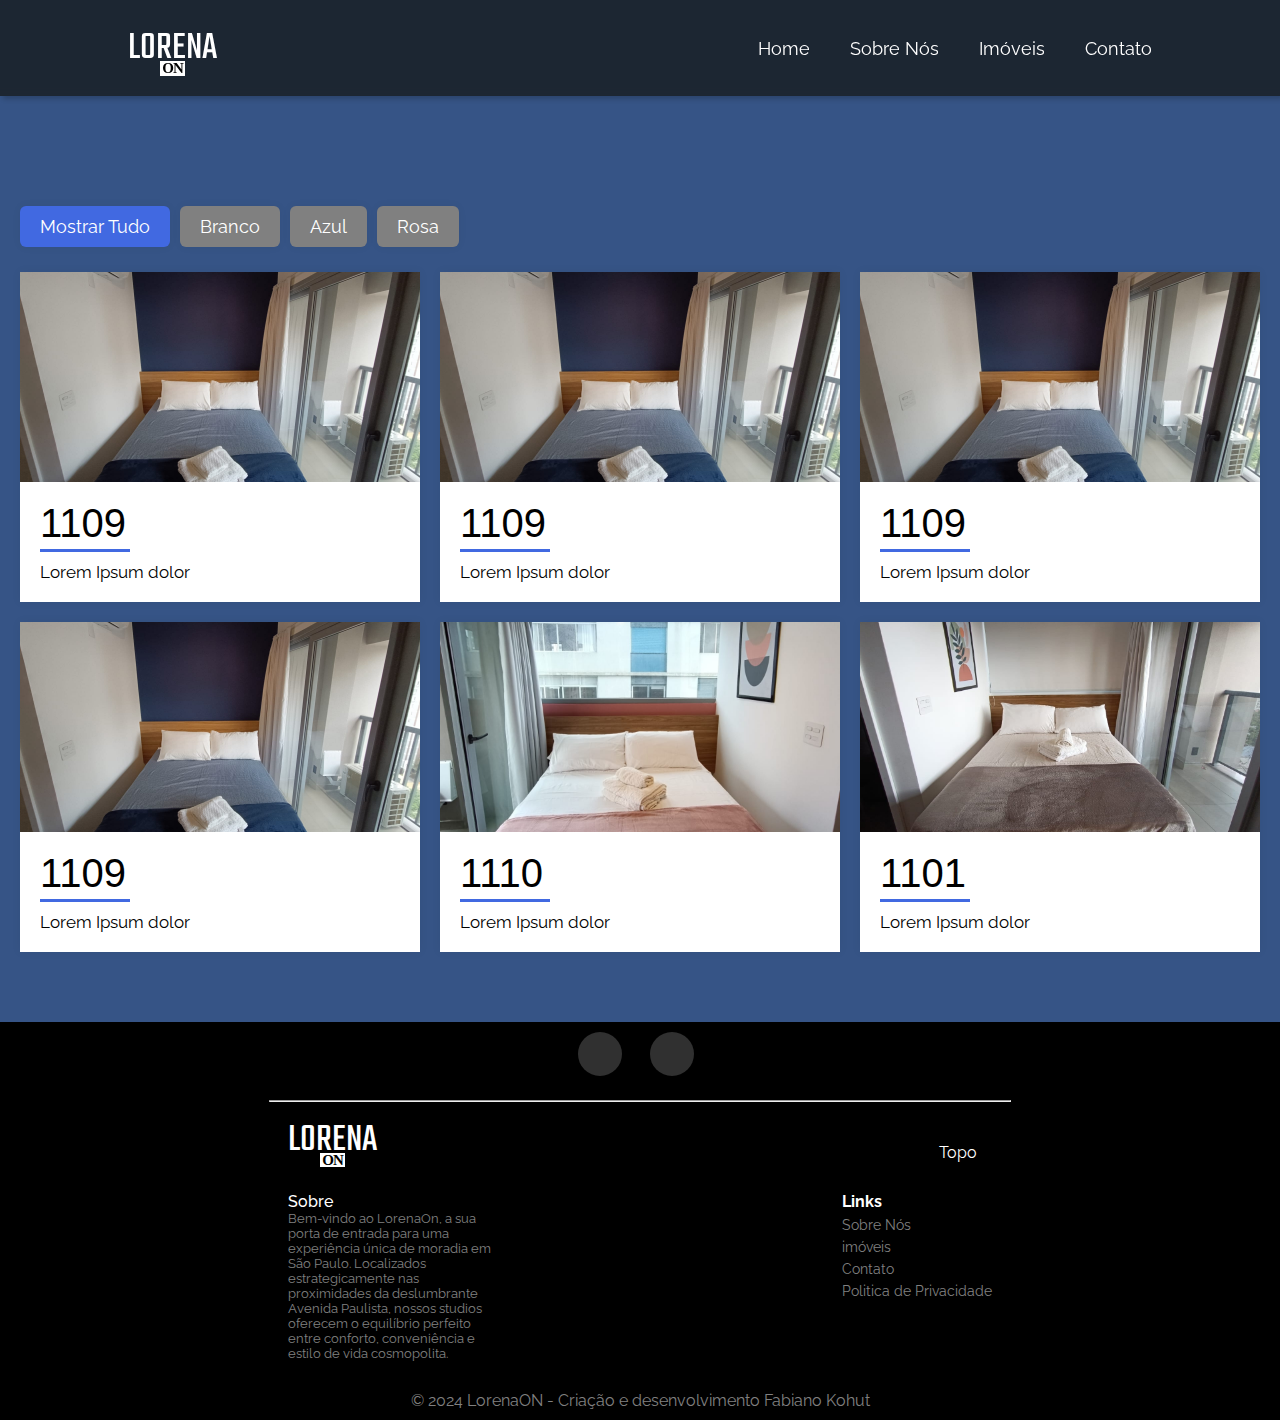
==== imoveis.html @ 681adc3d "Added realstate page and contact,made new changes." ====
<!DOCTYPE html>
<html lang="en">

<head>
  <!--Meta and other important imports!-->
  <meta charset="UTF-8">
  <meta name="viewport" content="width=device-width, initial-scale=1.0">
  <title>Lorena ON</title>
  <link rel="stylesheet" href="https://cdnjs.cloudflare.com/ajax/libs/font-awesome/6.5.1/css/all.min.css"
    integrity="sha512-DTOQO9RWCH3ppGqcWaEA1BIZOC6xxalwEsw9c2QQeAIftl+Vegovlnee1c9QX4TctnWMn13TZye+giMm8e2LwA=="
    crossorigin="anonymous" referrerpolicy="no-referrer" />
  <link rel="stylesheet" href="style.css">
  <link rel="preconnect" href="https://fonts.googleapis.com">
  <link rel="preconnect" href="https://fonts.gstatic.com" crossorigin>
  <link href="https://fonts.googleapis.com/css2?family=Raleway:wght@500&display=swap" rel="stylesheet">
  <link rel="preconnect" href="https://fonts.googleapis.com">
  <link rel="preconnect" href="https://fonts.gstatic.com" crossorigin>
  <link href="https://fonts.googleapis.com/css2?family=Raleway&display=swap" rel="stylesheet">
  <link href="https://fonts.googleapis.com/css2?family=Teko:wght@300&display=swap" rel="stylesheet">
  <script src="https://s3-us-west-2.amazonaws.com/s.cdpn.io/16327/gsap-latest-beta.min.js?r=5426"></script>
  <script src="https://s3-us-west-2.amazonaws.com/s.cdpn.io/16327/ScrollTrigger.min.js"></script>
  <script src=index.js></script>
</head>

<body class="imoveis-body">
  
  
  <!--Main content of the page-->
  <header class="header" id="header">
    
    <!--Logo of webpage-->
    <div class="logo-container">
      <a class="logo" href="./index.html">
        <div class="logo">
          <div class="letter">LORENA</div>
          <div class="box">
            <div class="on">ON</div>
          </div>

        </div>
      </a>
    </div>

    <!--Open threebar button-->
    <a class="threebar-icon" onclick=showSidebar() href="#"><i class="fa-solid fa-bars"></i></a>
    <nav class="navbar">
      <!--Unordered list with items of the navbar, such as: home, realstate, about us, contact and svgs-->
      <ul class="navbar-menu-items">
        <li><a href="./index.html">Home</a></li>
        <li><a href="">Sobre Nós</a></li>
        <li><a href="./imoveis.html">Imóveis</a></li>
        <li><a href="./contato.html">Contato</a></li>
      </ul>
    </nav>
    <!--Responsive sidebar-->
    <div class="sidebar">
      <!--Close button-->
      <a class="closebtn" onclick=closeSidebar()><i class="fa-solid fa-x"></i></a>
      <ul>
        <li><a href="./index.html">Home</a></li>
        <li><a href="#">Sobre Nós</a></li>
        <li><a href="./imoveis.html">Imóveis</a></li>
        <li><a href="./contato.html">Contato</a></li>
      </ul>
    </div>
    
  </header>


  

  <div class="container-grid">
    <!-- Images Filter Buttons Section -->
    <div class="filter_buttons">
      <a class="filter-btn active" data-filter="all">Mostrar Tudo</a>
      <a class="filter-btn" data-filter="white">Branco</a>
      <a class="filter-btn" data-filter="blue">Azul</a>
      <a class="filter-btn" data-filter="pink">Rosa</a>
    </div>
    <!-- Filterable Images / Cards Section -->
    <div class="filterable_cards">
      <div class="card-item blue">
        <img class="card-img" onclick="fullscreenslider('./assets/images/blueroom.jpg')" src="./assets/images/blueroom.jpg">
        <div class="card_body">
          <h6 class="card_title">1109</h6>
          <p class="card_text">Lorem Ipsum dolor</p>
        </div>
      </div>
      <div class="card-item blue">
        <img class="card-img" onclick="fullscreenslider('./assets/images/blueroom.jpg')" src="./assets/images/blueroom.jpg">
        <div class="card_body">
          <h6 class="card_title">1109</h6>
          <p class="card_text">Lorem Ipsum dolor</p>
        </div>
      </div>
      <div class="card-item blue">
        <img class="card-img" onclick="fullscreenslider('./assets/images/blueroom.jpg')" src="./assets/images/blueroom.jpg">
        <div class="card_body">
          <h6 class="card_title">1109</h6>
          <p class="card_text">Lorem Ipsum dolor</p>
        </div>
      </div>
      <div class="card-item blue">
        <img class="card-img" onclick="fullscreenslider('./assets/images/blueroom.jpg')" src="./assets/images/blueroom.jpg">
        <div class="card_body">
          <h6 class="card_title">1109</h6>
          <p class="card_text">Lorem Ipsum dolor</p>
        </div>
      </div>
      <div class="card-item pink">
        <img class="card-img" onclick="fullscreenslider('./assets/images/pinkroom.jpg')" src="./assets/images/pinkroom.jpg">
        <div class="card_body">
          <h6 class="card_title">1110</h6>
          <p class="card_text">Lorem Ipsum dolor</p>
        </div>
      </div>
      <div class="card-item white">
        <img class="card-img" onclick="fullscreenslider('./assets/images/white.jpg')" src="./assets/images/white.jpg">
        <div class="card_body">
          <h6 class="card_title">1101</h6>
          <p class="card_text">Lorem Ipsum dolor
          </p>
        </div>
      </div>



    </div>
  </div>
<div id="fsc" class="fullscreen-slider-container">
  <div id="fis" class="fullscreen-img-slider">
    <div class="slider--content">
      <button class="slider__btn-left">
        <i class="fas fa-angle-left"></i>
      </button>
      <div class="slider--feature">
        <a id="closeslider" onclick=closeslider()><i class="fa-solid fa-x"></i></a>
      </div>
      <button class="slider__btn-right">
        <i class="fas fa-angle-right"></i>
      </button>
    </div>
  </div>
</div>





<footer class="main-footer">
  <ul class="social-icons">
      <li><a class="whatsapp" href="#"><i class="fa fa-whatsapp"></i></a></li>
      <li><a class="email" href="#"><i class="fa fa-envelope"></i></a></li>
  </ul>
  <hr>

  <div class="footer-buttons">
      <div class="logo-container">
          <div class="footer-content-buttons">
              <a class="logo" href="./index.html">
                  <div class="logo">
                      <div class="letter">LORENA</div>
                      <div class="box">
                          <div class="on">ON</div>
                      </div>
                  </div>
                  <div class="topbtn">
                      <a onclick="scrolltop('header')">
                          <i class="fa-solid fa-circle-up"></i>
                      </a>
                      <p>Topo</p>
                  </div>
              </a>
          </div>
          <div class="footer-content">
              <div class="text">
                  <h6>Sobre</h6>
                  <p>
                      Bem-vindo ao LorenaOn, a sua porta de entrada para uma experiência única de moradia em São
                      Paulo.
                      Localizados estrategicamente nas proximidades da deslumbrante Avenida Paulista, nossos
                      studios
                      oferecem
                      o equilíbrio perfeito entre conforto, conveniência e estilo de vida cosmopolita.
                  </p>
              </div>
              <div class="link-content">
                  <h6>Links</h6>
                  <a href="#">Sobre Nós</a>
                  <a href="./imoveis.html">imóveis</a>
                  <a href="./contato.html">Contato</a>
                  <a>Politica de Privacidade</a>
              </div>
          </div>
      </div>
  </div>
  <div class="copyright">
      <p>© 2024 LorenaON - Criação e desenvolvimento Fabiano Kohut</p>

  </div>
</footer>
</body>


</html>
---- style.css ----
/* Global Styles!*/
*,
:after,
:before {
    margin: 0;
    padding: 0;
    box-sizing: border-box;
    -webkit-box-sizing: border-box;
    -moz-box-sizing: border-box;


}

li,
a,
h1,
h6,
p {
    font-family: 'Raleway', sans-serif;
    color: #ffffff;
    font-size: 16px;
    text-decoration: none;
    list-style: none;

}

body {
    overflow-x: hidden
}

hr {
    z-index: 995;
    position: sticky;
    width: 35px;

}

/*Background image*/
.main-content {
    background-color: #00000037;
    min-height: 100vh;
    background-image: url(./assets/images/LorenaOn.webp);
    background-repeat: no-repeat;
    background-size: cover;
    background-position: center;
    background-blend-mode: darken;
}

/*Header styles*/
.header {
    position: relative;
    top: 0;
    left: 0;
    width: 100%;
    height: 6rem;
    z-index: 100;
    padding: 1.3rem 10%;
    background: rgba(22, 26, 29, 0.8);
    box-shadow: 3px 3px 5px rgba(0, 0, 0, 0.2);
    display: flex;
    justify-content: space-between;
    align-items: center;
    backdrop-filter: blur(3px);

}

/*Navigation bar styles*/
.navbar a {
    font-size: 1.15rem;
    margin-left: 2.5rem;
}

.navbar ul {
    display: flex;
    align-items: center;
}

.navbar ul li a {
    transition: all 0.3s ease 0s;
}

.navbar ul li a:hover {
    transition: all 0.3s ease 0s;
    color: #7FC7D9;
}

/*Sidebar styles*/
.sidebar {
    position: fixed;
    top: 0;
    right: 0;
    left: -250px;
    height: 100vh;
    width: 250px;
    z-index: 999;
    backdrop-filter: blur(10px);
    background: rgba(22, 26, 29, 0.8);
    display: flex;
    flex-direction: column;
    align-items: flex-start;
    justify-content: flex-start;
    overflow: hidden;
    transition: all 0.7s ease;
}

.sidebar ul {
    margin: 1em 0 0 1em;
    width: 50%;
    align-items: center;
    justify-content: center;
}

.sidebar li {
    width: 100%;
    margin-bottom: 3rem;
}

.sidebar a {
    width: 100%;
    display: block;
    font-size: 1.5rem;
}

.sidebar .closebtn i {
    font-size: 1.7rem;
    float: right;
    margin-right: 1em;
    cursor: pointer;
    transition: all 0.3s ease;
}

.sidebar .closebtn i:hover {
    color: red;
}

.sidebar a {
    margin-top: 1em;
}

.sidebar ul li a:hover {
    transition: all 0.3s ease 0s;
    color: #7FC7D9;
}

/*Three bar icon that shows sidebar*/
.threebar-icon {
    display: none;
    right: 5%;
    font-size: 1.7rem;
}

.threebar-icon:hover {
    color: #7FC7D9;
}

/*Logo styles*/
.logo {
    display: flex;
    align-items: center;
    transition: all 0.3s ease 0s;
    color: white;
    font-size: 40px;
    flex-direction: column;
    font-family: 'Teko', sans-serif;

}

.on {
    font-size: 15px;
    color: black;
    font-family: 'Trebuchet MS';
    font-weight: bold;
}

.box {
    background-color: white;
    display: flex;
    justify-content: center;
    align-items: center;
    width: 1.6rem;
    height: 0.9rem;
    letter-spacing: -1px;
    margin-top: -16px;
}

/*Introduction Text in front of background image*/
.introduction-text h1 {
    font-size: 40px;
    color: white;
    text-align: center;
    align-items: center;
    justify-content: center;

}

.introduction-text {
    display: block;
    align-items: center;
    margin: 0;
    top: 50%;
    left: 50%;
    position: absolute;
    -ms-transform: translate(-50%, -50%);
    transform: translate(-50%, -50%);

}

.introduction-text h1 {
    text-shadow: 1px 1px 3px rgba(0, 0, 0, 1);
}

#slogan {
    font-family: 'Raleway', sans-serif;
    color: white;
    font-weight: 400;
    text-align: center;
    text-shadow: 1px 1px 3px rgba(0, 0, 0, 1);
    border-radius: 30px;

}

/*Meet button that scrolls into element*/
.meet-btn a {
    position: relative;
    color: #f4efeb;
    display: flex;
    align-items: center;
    justify-content: center;
    margin: 0 auto;
    margin-top: 40px;
    border-radius: 32px;
    padding: 15px 30px;
    background: rgba(155, 155, 155, .49);
    width: fit-content;
    font-weight: 550;
    transition: all 0.3s ease 0s;
}

.meet-btn a:hover {
    background-color: rgba(54, 84, 134, 0.951);
    color: white;

}

/*Whatsapp Button */
.float {
    position: fixed;
    width: 60px;
    height: 60px;
    bottom: 40px;
    right: 60px;
    background-color: #25d366;
    color: #FFF;
    border-radius: 50px;
    text-align: center;
    font-size: 30px;
    box-shadow: 2px 2px 3px #999;
    z-index: 100;
    transition: 0.5s ease;
}

.float:hover {
    background-color: #128C7E;
}

.my-float {
    margin-top: 16px;
}

.meet-us-container {
    display: flex;
    align-items: center;
    justify-content: center;
    margin-bottom: 150px;
}

.meet-us-container .meet-us-content {
    display: flex;
    max-width: 100%;
    width: 100%;
    margin: 40px 70px;

}

.meet-us-container .meet-us-content img {
    width: 40%;
    flex: 0 0 50%;
    padding-right: 50px;
    height: auto;
}

.meet-us-container .meet-us-content a {
    position: absolute;
    color: white;
    font-size: 32px;
    margin: 10px 10px 10px;
    float: left;
    cursor: pointer;
}

.meet-us-container .meet-us-content .meet-us-text {
    flex: 0 0 50%;
    width: 20%;
    padding: 20px;
    box-shadow: 0 0 5px 2px rgba(0, 0, 0, 0.25);
}

.meet-us-container .meet-us-content .meet-us-text h1 {
    margin-bottom: 2px;
    font-size: 32px;
    letter-spacing: 4px;
    color: royalblue;
}

.meet-us-container .meet-us-content .meet-us-text {
    color: black;

}

.meet-us-container .meet-us-content .meet-us-text li {
    margin: 13px 0;
}

.meet-us-container .meet-us-content .meet-us-text ul {
    margin-top: 20px;
    display: row;
    flex-wrap: wrap;
    justify-content: space-between;

}

.meet-us-container .meet-us-content .meet-us-text ul .title {
    color: royalblue;
    font-size: 26px;
    font-weight: bold;
}

.meet-us-container .meet-us-content .meet-us-text p {
    color: black;
    font-family: 'Source Sans 3', sans-serif;
    font-size: 19px;
    font-weight: 600;
}

.slider-title {
    color: royalblue;
    text-align: center;
    font-size: 45px;
    font-family: 'teko', sans-serif;
}

/*Images slider*/
.img-slider {
    width: 100%;
    height: auto;
    position: relative;
    margin: 10px 0px 100px;
}

.slide-container {
    padding: 1em 0;
    width: 50%;
}

.slide {
    flex-direction: row;
    display: none;
    position: relative;
    width: 90%;
    max-width: 850px;
    margin: auto;
    overflow: hidden;
}

.slide .content-overlay {
    background: rgba(0, 0, 0, 0.7);
    position: absolute;
    height: 100%;
    width: 100%;
    left: 0;
    top: 0;
    bottom: 0;
    right: 0;
    opacity: 0;
    -webkit-transition: all 0.4s ease-in-out 0s;
    -moz-transition: all 0.4s ease-in-out 0s;
    transition: all 0.4s ease-in-out 0s;
}

.slide:hover .content-overlay {
    opacity: 1;
}


.info-text {
    position: absolute;
    text-align: center;
    padding-left: 1em;
    padding-right: 1em;
    width: 100%;
    top: 100%;
    left: 50%;
    opacity: 0;
    -webkit-transform: translate(-50%, -50%);
    -moz-transform: translate(-50%, -50%);
    transform: translate(-50%, -50%);
    -webkit-transition: all 0.3s ease-in-out 0s;
    -moz-transition: all 0.3s ease-in-out 0s;
    transition: all 0.3s ease-in-out 0s;
}

.slide:hover .info-text {
    top: 50%;
    left: 50%;
    opacity: 1;
}

.info-text h2 {
    color: #fff;
    font-weight: 500;
    letter-spacing: 0.15em;
    margin-bottom: 0.5em;
    text-transform: uppercase;
    font-family: 'Raleway', sans-serif;
}


.info-text p {
    color: #fff;
    font-size: 0.8em;
}

.fadeIn-bottom {
    top: 80%;
}

.content-image {
    width: 100%;
}

@media screen and (max-width: 640px) {
    .slide-container {
        display: block;
        width: 100%;
    }
}

@media screen and (min-width: 900px) {
    .slide-container {
        width: 33.33333%;
    }
}


/* Next & previous buttons */
.prev,
.next {
    cursor: pointer;
    position: absolute;
    top: 50%;
    width: auto;
    margin-top: -22px;
    padding: 12px;
    color: white;
    font-weight: bold;
    font-size: 18px;
    transition: 0.6s ease;
    border-radius: 0 3px 3px 0;
    user-select: none;
}

/* Position the "next button" to the right */
.next {
    right: 0%;
}

.prev {
    left: 0;
}

/* On hover black background color*/
.prev:hover,
.next:hover {
    background-color: rgba(255, 255, 255, 0.8);
    color: royalblue;
}


/* Fading animation */
.fade {
    animation-name: fade;
    animation-duration: 1.5s;

}

.slide.fade:first-child {
    display: flex;
    opacity: 1;
}

.slide.fade.active-slide {
    opacity: 1;
    width: 100%;
}

.numbertext {
    color: #f2f2f2;
    font-size: 12px;
    padding: 8px 12px;
    position: absolute;
    top: 0;
}

@keyframes fade {
    from {
        opacity: .4
    }

    to {
        opacity: 1
    }
}

@media (max-width: 992px) {
    .header {
        padding: 1.3rem 5%;
    }

    .navbar a {
        margin-left: 1.5rem;
    }

    .contact-section {
        padding: 50px;
    }

    .container-contact {
        flex-direction: column;
    }

    .contact-section .contact-info {
        margin-bottom: 40px;
    }

    .contact-section .contact-info+.contact-form {
        width: 100%;
    }



}


@media (max-width: 768px) {
    .threebar-icon {
        display: inline-flex;
    }

    .navbar {
        position: absolute;
        top: 100%;
        left: 0;
        width: 100%;

    }

    .header {
        position: fixed;
    }

    .meet-us-container .meet-us-content .meet-us-text {
        width: 100%;
    }

    .next {
        right: 0%;
    }

    .next,
    .prev {
        top: 30%;
    }

    .meet-us-container .meet-us-content {
        display: flex;
        flex-direction: column-reverse;
    }

    .meet-us-container .meet-us-content img {
        width: 100%;
        height: auto;
        padding: 0;
    }

    .navbar a {
        font-size: 1.1rem;
        margin: 1.5rem 0;
        text-align: center;
    }

    .navbar .navbar-menu-items {
        display: none;
    }

    .navbar ul {
        display: block;
    }

    .img-slider {
        flex-direction: column;
    }

    .slide {
        flex-direction: column;
    }



    .contact-form .inputbox input:focus~span,
    .contact-form .inputbox input:valid~span,
    .contact-form .inputbox textarea:focus~span,
    .contact-form .inputbox textarea:valid~span {
        color: #7FC7D9;
        font-size: 12px;
        transform: translate(-20px -20px);
        opacity: 0;
    }

    .contact-form .inputbox span {
        white-space: nowrap;
    }

}

@media (min-width: 768px) {
    .sidebar {
        left: 1;
        opacity: 0;
    }
}

.grid-container {
    display: flex;
    flex-wrap: wrap;
    flex-direction: row;
    justify-content: center;
    margin: 30px;
    gap: 20px;
    height: 100%;
}
.grid-container .grid-item {
    width: 300px;
    height: 100%;
    display: flex;
    align-items: stretch; 
}

.grid-container .grid-item img {
    width: 100%;
    height: auto;
    max-width: 300px;
    max-height: 30vh;
    cursor: pointer;
}

.modal-content {
    max-width: 100%;
    max-height: 100%;
    margin: auto;
    display: block;
    overflow: hidden;

}
.modal-fullscreen {
    width: 100%;
    height: 100%;
    display: flex;
    align-items: center;
    justify-content: center;
}
.modal {
    display: none;
    position: fixed;
    top: 0;
    left: 0;
    width: 100%;
    height: 100%;
    background-color: rgba(0, 0, 0, 0.9);
    z-index: 999;
}


.close {
    color: #ff0000;
    position: absolute;
    top: 15px;
    right: 35px;
    font-size: 40px;
    font-weight: bold;
    cursor: pointer;
}


.contact {
    background-color: #fff;
    padding: 100px 0px 100px 0px;

}

.contact .section-heading h3 {
    font-family: 'Raleway', sans-serif;
    color: royalblue;
    text-align: center;
    font-size: 30px;
    margin-bottom: 4px;
}

.contact .section-heading p {
    text-align: center;
    color: black;
    margin-bottom: 10px;
}




#map iframe {
    width: 70%;
    height: 75vh;
}

#map {
    display: none;
    justify-content: center;
    align-items: center;
}

.contact .section-heading .show-map-btn {
    display: flex;
    align-items: center;
    justify-content: center;
}


.main-footer {
    background-color: black;
}

.main-footer .copyright {
    display: flex;
    justify-content: space-around;
    align-items: center;
    padding: 10px;


}

.main-footer .copyright p {
    color: gray;

}

button {
    margin: 20px;
}

.map-btn {
    width: 130px;
    height: 40px;
    color: #fff;
    border-radius: 5px;
    padding: 10px 25px;
    font-family: 'ralewa', sans-serif;
    font-weight: 500;
    background: transparent;
    cursor: pointer;
    transition: all 0.3s ease;
    position: relative;
    display: inline-block;
    outline: none;

}

.map-btn {
    background: rgba(65, 105, 255);
    width: 130px;
    height: 40px;
    line-height: 42px;
    padding: 0;
    border: none;

}

.map-btn span {
    position: relative;
    display: block;
    width: 100%;
    height: 100%;
}

.map-btn span i {
    color: red;
}

.map-btn:before,
.map-btn:after {
    position: absolute;
    content: "";
    right: 0;
    top: 0;
    background: rgba(2, 126, 251, 1);
    transition: all 0.3s ease;
}

.map-btn:before {
    height: 0%;
    width: 2px;
}

.map-btn:after {
    width: 0%;
    height: 2px;
}

.map-btn:hover {
    background: transparent;
    box-shadow: none;

}

.map-btn:hover:before {
    height: 100%;
}

.map-btn:hover:after {
    width: 100%;
}

.map-btn span:hover {
    color: rgba(2, 126, 251, 1);
}

.map-btn span:before,
.map-btn span:after {
    position: absolute;
    content: "";
    left: 0;
    bottom: 0;
    background: rgba(2, 126, 251, 1);
    transition: all 0.3s ease;
}

.map-btn span:before {
    width: 2px;
    height: 0%;
}

.map-btn span:after {
    width: 0%;
    height: 2px;
}

.map-btn span:hover:before {
    height: 100%;
}

.map-btn span:hover:after {
    width: 100%;
}

.topbtn i {
    color: white;
    font-size: 26px;
}

.topbtn {
    display: flex;
    flex-direction: column;
    justify-content: center;
    align-items: center;
    height: 50px;
    margin: 15px;
    width: fit-content;
}

.footer-buttons {
    display: flex;
    flex-direction: column;
    justify-content: center;
    align-items: center;
}

.text p {
    font-size: 13px;
    color: gray;
}

.footer-content {
    display: flex;
    justify-content: space-between;
    margin: 0 0 20px;
}

.text {
    width: 30%;
}

.text h6 {
    font-weight: 500;
}

.link-content a {
    font-size: 14px;
    color: gray;
    padding-top: 6px;
}

.link-content a:hover {
    color: royalblue;
}

.link-content {
    display: flex;
    flex-direction: column;
    align-items: flex-start;
}

.footer-buttons .logo-container {
    display: flex;
    flex-direction: column;
    width: 55%;
}

.main-footer hr {
    width: 58%;
    margin: 10px auto;

}

.footer-content-buttons {
    display: flex;
    justify-content: space-between;
}

.social-icons {
    display: flex;
    justify-content: center;
    align-items: center;
    margin: 10px;
}

.social-icons li {
    display: inline-block;
    margin: 10px;
}

.social-icons li.title {
    margin-right: 15px;
    text-transform: uppercase;
    color: #96a2b2;
    font-weight: 700;
    font-size: 13px
}

.social-icons a {
    background-color: rgba(255, 254, 254, 0.188);
    color: #818a91;
    font-size: 16px;
    display: inline-block;
    line-height: 44px;
    width: 44px;
    height: 44px;
    text-align: center;
    margin-right: 8px;
    border-radius: 100%;
    -webkit-transition: all .2s linear;
    -o-transition: all .2s linear;
    transition: all .2s linear
}

.social-icons a:active,
.social-icons a:focus,
.social-icons a:hover {
    color: #fff;
    background-color: #29aafe
}

.social-icons a.whatsapp:hover {
    background-color: #25d366;
}

.social-icons a.email:hover {
    background-color: darkred;
}

.social-icons.size-sm a {
    line-height: 10px;
    height: 34px;
    width: 34px;
    font-size: 14px
}

.contato-body {
    background-color: #365486;
}

.contact-section {
    background-color: #365486;
    min-height: 100vh;
    position: relative;
    padding: 50px 100px;
    display: flex;
    justify-content: center;
    align-items: center;
    flex-direction: column;

}


.contact-section .content {
    max-width: 800px;
    text-align: center;
}

.contact-section .content h2 {
    font-size: 36px;
    font-weight: 500;
    color: #fff;
}

.contact-section .content p {
    font-weight: 300;
    color: #fff;
}

.container-contact {
    width: 100%;
    display: flex;
    justify-content: center;
    align-items: center;
    margin-top: 30px;
}

.container-contact .contact-info {
    width: 50%;
    display: flex;
    flex-direction: column;

}

.container-contact .contact-info .contact-box {
    position: relative;
    padding: 30px 0;
    display: flex;
}

.container-contact .contact-info .contact-box .icon {
    min-width: 60px;
    height: 60px;
    background: #fff;
    display: flex;
    justify-content: center;
    align-items: center;
    border-radius: 50%;
    font-size: 22px;
}

.container-contact .contact-info .contact-box .icon .fa-location-dot {
    color: orangered;
}

.container-contact .contact-info .contact-box .icon .fa-phone {
    color: royalblue;
}

.container-contact .contact-info .contact-box .icon .fa-envelope {
    color: red;
}

.container-contact .contact-info .contact-box .text {
    display: flex;
    margin-left: 20px;
    font-size: 16px;
    color: #fff;
    flex-direction: column;
    font-weight: 300;
}

.container-contact .contact-info .contact-box .text h3 {
    font-weight: 500;
    color: #00bcd4;
}

.contact-form {
    max-width: 100%;
    width: 40%;
    padding: 40px;
    border-radius: 3%;
    background: #fff;
}

.contact-form h2 {
    font-size: 30px;
    color: #333;
    font-weight: 500;
}

.contact-form .inputbox {
    position: relative;
    width: 100%;
    margin-top: 10px;
}

.contact-form .inputbox input,
.contact-form .inputbox textarea {
    width: 100%;
    padding: 5px 0;
    font-size: 16px;
    margin: 10px 0;
    border: none;
    border-bottom: 2px solid #333;
    outline: none;
    resize: none;
}

.contact-form .inputbox span {
    position: absolute;
    left: 0;
    padding: 5px 0;
    font-size: 16px;
    margin: 10px 0;
    pointer-events: none;
    transition: 0.5s;
    color: #666;
}

.contact-form .inputbox input:focus~span,
.contact-form .inputbox input:valid~span,
.contact-form .inputbox textarea:focus~span,
.contact-form .inputbox textarea:valid~span {
    color: #7FC7D9;
    font-size: 12px;
    transform: translate(-20px -20px);
    margin: -5px 0;
}

.contact-form .inputbox input[type="submit"] {
    width: 30%;
    background: #00bcd4;
    color: #fff;
    border: none;
    cursor: pointer;
    padding: 10px;
    font-size: 18px;
}

.contact-form .inputbox label input {
    transition: 0.1s all ease;
}

.contact-form .inputbox label:active input {
    background-color: #7FC7D9;
}

/*Imoveis.html section*/
.imoveis-body {
    background: #365486;
}

.container-grid {
    position: relative;
    max-width: 1350px;
    width: 100%;
    padding: 20px;
    margin: 50px auto;
}

.container-grid .filter_buttons a {
    padding: 10px 20px;
    font-size: 18px;
    border: none;
    align-items: center;
    border-radius: 6px;
    cursor: pointer;
    box-shadow: 0 0 10px rgba(0, 0, 0, 0.05);
    flex-wrap: wrap;
    margin-top: 40px;
    background-color: gray;
}

.container-grid .filter_buttons {
    display: flex;
    align-items: center;
    gap: 10px;
}

.container-grid a:hover {
    background: #ddd;
}

.container-grid a.active {
    color: #fff;
    background: royalblue;
}

.filterable_cards {
    display: flex;
    margin-top: 25px;
    gap: 20px;
    flex-wrap: wrap;

}

.filterable_cards .card-item {
    display: block;
    flex-basis: 400px;
    border: 8px;
    background-color: white;
    box-shadow: 0 0 10px rgba(0, 0, 0, 0.05);
    overflow: hidden;
}

.filterable_cards .card-item.show {
    animation: fadeIn 0.5 ease;
}

@keyframes fadeIn {
    0% {
        opacity: 0;
    }

    100% {
        opacity: 1;
    }
}

.filterable_cards .card-item.hide {
    display: none;
}

.card-item img {
    width: 100%;
    height: 210px;
    object-fit: cover;
    cursor: pointer;
    transition: all .5s ease;
}

.card-item img:hover {
    transform: scale(1.05);
    transform-origin: 50% 50%;
    border-radius: 0px;

}

.card_body {
    padding: 15px 20px 20px;
}

.card_title {
    font-size: 40px;
    font-weight: 500;
    font-family: Arial, Helvetica, sans-serif;
    color: black;
}

.card_text {
    font-size: 17px;
    color: black;

}

.card_title:after {
    content: '';
    width: 25%;
    height: 3px;
    display: block;
    background: royalblue;
    margin: 3px 0 10px
}

@media (max-width: 600px) {
    #filterable_cards {
        justify-content: center;
    }

    #filterable_cards .card-title {
        width: calc(100% / 2 - 10px);
    }
}

/*Fullscreen slider imoveis.html*/
.fullscreen-slider-container {
    display: none;
    position: fixed;
    top: 0;
    left: 0;
    background: #444 !important;
    height: 100%;
    width: 100%;
    z-index: 999;
}

.fullscreen-img-slider {
    position: fixed;
    top: 0;
    left: 0;
    width: 100%;
    height: 100%;
    overflow: hidden;
    z-index: 999;
    background-position: center;
    background-repeat: no-repeat;
    background-size: contain;
}

.fullscreen-img-slider .slider--content {
    position: absolute;
    width: 100%;
    height: 100%;
    z-index: 999;
    display: flex;
    justify-content: space-between;
    align-items: center;
}

.slider--feature {
    text-align: center;
}

.slider--feature a {
    position: absolute;
    top: 0;
    right: 0;
    margin: 20px;
    font-size: 30px;
    cursor: pointer;
    transition: transform 0.3s ease-in-out;
}

.slider--feature a:hover {
    transform: scale(1.1);
    color: red;
}

.slider--title {
    font-size: 2.5rem;
    color: #ffffff;
    text-transform: uppercase;
    font-weight: 700;
}

.slider--text {
    font-size: 1rem;
    color: #000000;
    text-transform: uppercase;
    margin: 0.5rem 0;
}

.slider__btn-right,
.slider__btn-left {
    background: transparent;
    border: none;
    outline: none;
    font-size: 4rem;
    color: #fff;
    padding: 0 1rem;
    cursor: pointer;
    transition: transform 0.1s ease-in-out;
}

.slider__btn-left:hover,
.slider__btn-right:hover {
    transform: scale(0.95);
}

.hidden-txt {
    opacity: 0;
    filter: blur(5px);
    transform: translateX(100%);
    transition: all 1.5s;
}

.hidden-img {
    opacity: 0;
    filter: blur(5px);
    transition: all 1s;
    transform: translateX(-100%);
}

.visible {
    opacity: 1;
    filter: blur(0);
    transform: translate(0);
}

@media(prefers-reduced-motion) {
    .hidden-txt {
        transition: none;
    }
}

.introduction-text .logo .title {
    font-size: 1.6em;
}

.introduction-text .logo .box {
    margin-bottom: 10px;
    margin-top: -25px;
}
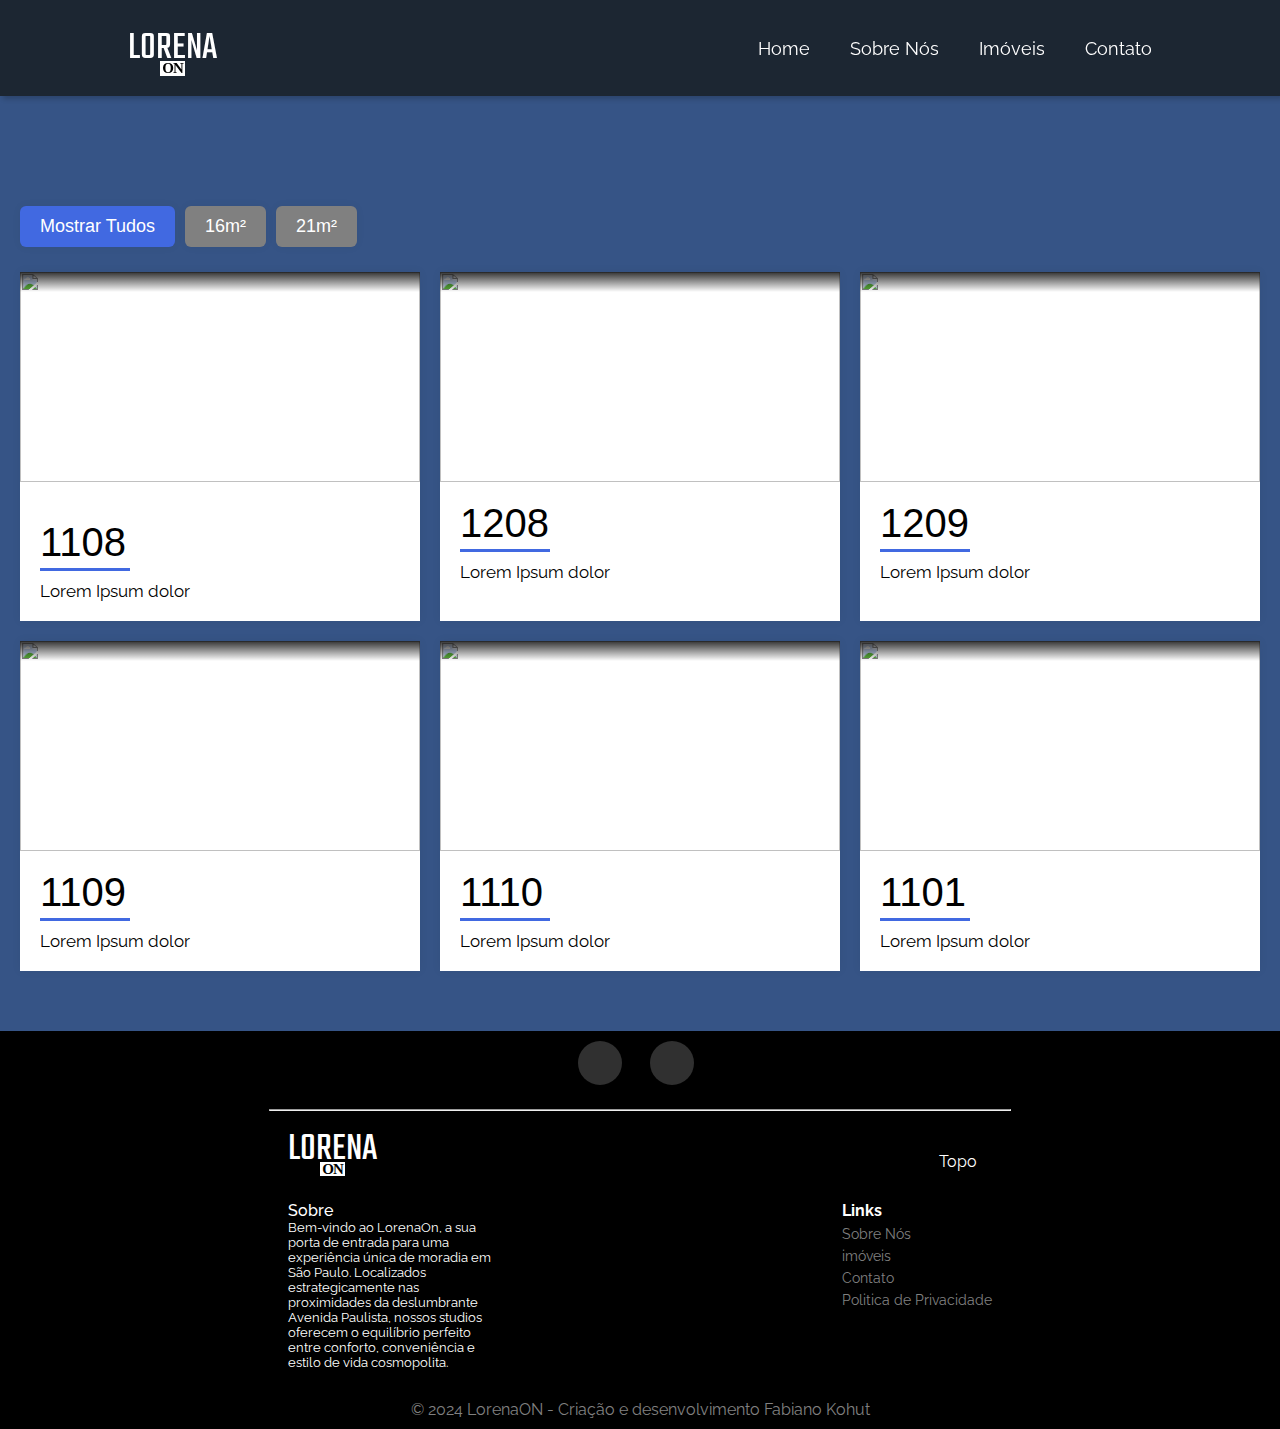
==== commit 4d3ed694: "Optimized website speed by replacing JPEG images" ====
--- a/imoveis.html
+++ b/imoveis.html
@@ -23,11 +23,11 @@
 </head>
 
 <body class="imoveis-body">
-  
-  
+
+
   <!--Main content of the page-->
   <header class="header" id="header">
-    
+
     <!--Logo of webpage-->
     <div class="logo-container">
       <a class="logo" href="./index.html">
@@ -63,59 +63,82 @@
         <li><a href="./contato.html">Contato</a></li>
       </ul>
     </div>
-    
+
   </header>
 
 
-  
+
 
   <div class="container-grid">
     <!-- Images Filter Buttons Section -->
     <div class="filter_buttons">
-      <a class="filter-btn active" data-filter="all">Mostrar Tudo</a>
-      <a class="filter-btn" data-filter="white">Branco</a>
-      <a class="filter-btn" data-filter="blue">Azul</a>
-      <a class="filter-btn" data-filter="pink">Rosa</a>
+      <a class="filter-btn active" data-filter="all">Mostrar Tudos</a>
+      <a class="filter-btn" data-filter="nb">16m²</a>
+      <a class="filter-btn" data-filter="wb">21m²</a>
     </div>
     <!-- Filterable Images / Cards Section -->
     <div class="filterable_cards">
-      <div class="card-item blue">
-        <img class="card-img" onclick="fullscreenslider('./assets/images/blueroom.jpg')" src="./assets/images/blueroom.jpg">
+      <div class="card-item nb">
+        <div class="img-header-icons">
+          <a href="#"><i class="fa-brands fa-airbnb"></i></a>
+          <a href="#"><i class="fa-brands fa-whatsapp"></i></a>
+        </div>
+        <a class="img-link-page" href="./Quartos/1108.html"><img class="card-img" src="./assets/images/Studios/1108.jpg"></a>
+        <div class="card_body">
+          <a href="./Quartos/1108.html"><h6 class="card_title">1108</h6></a>
+          <p class="card_text">Lorem Ipsum dolor</p>
+        </div>
+      </div>
+      <div class="card-item nb">
+        <div class="img-header-icons">
+          <a><i class="fa-brands fa-airbnb"></i></a>
+          <a><i class="fa-brands fa-whatsapp"></i></a>
+        </div>
+        <a class="img-link-page" href="./Quartos/1208.html"><img class="card-img" src="./assets/images/Studios/1208.jpg"></a>
+        <div class="card_body">
+          <h6 class="card_title">1208</h6>
+          <p class="card_text">Lorem Ipsum dolor</p>
+        </div>
+      </div>
+      <div class="card-item wb">
+        <div class="img-header-icons">
+          <a><i class="fa-brands fa-airbnb"></i></a>
+          <a><i class="fa-brands fa-whatsapp"></i></a>
+        </div>
+        <a class="img-link-page" href="./Quartos/1209.html"><img class="card-img" src="./assets/images/Studios/1209.jpg"></a>
+        <div class="card_body">
+          <h6 class="card_title">1209</h6>
+          <p class="card_text">Lorem Ipsum dolor</p>
+        </div>
+      </div>
+      <div class="card-item #">
+        <div class="img-header-icons">
+          <a><i class="fa-brands fa-airbnb"></i></a>
+          <a><i class="fa-brands fa-whatsapp"></i></a>
+        </div>
+        <a class="img-link-page" href="./Quartos/1109.html"><img class="card-img" src="./assets/images/blueroom.jpg"></a>
         <div class="card_body">
           <h6 class="card_title">1109</h6>
           <p class="card_text">Lorem Ipsum dolor</p>
         </div>
       </div>
-      <div class="card-item blue">
-        <img class="card-img" onclick="fullscreenslider('./assets/images/blueroom.jpg')" src="./assets/images/blueroom.jpg">
-        <div class="card_body">
-          <h6 class="card_title">1109</h6>
-          <p class="card_text">Lorem Ipsum dolor</p>
-        </div>
-      </div>
-      <div class="card-item blue">
-        <img class="card-img" onclick="fullscreenslider('./assets/images/blueroom.jpg')" src="./assets/images/blueroom.jpg">
-        <div class="card_body">
-          <h6 class="card_title">1109</h6>
-          <p class="card_text">Lorem Ipsum dolor</p>
-        </div>
-      </div>
-      <div class="card-item blue">
-        <img class="card-img" onclick="fullscreenslider('./assets/images/blueroom.jpg')" src="./assets/images/blueroom.jpg">
-        <div class="card_body">
-          <h6 class="card_title">1109</h6>
-          <p class="card_text">Lorem Ipsum dolor</p>
-        </div>
-      </div>
-      <div class="card-item pink">
-        <img class="card-img" onclick="fullscreenslider('./assets/images/pinkroom.jpg')" src="./assets/images/pinkroom.jpg">
+      <div class="card-item #">
+        <div class="img-header-icons">
+          <a><i class="fa-brands fa-airbnb"></i></a>
+          <a><i class="fa-brands fa-whatsapp"></i></a>
+        </div>
+        <a class="img-link-page" href="./Quartos/1110.html"><img class="card-img" src="./assets/images/pinkroom.jpg"></a>
         <div class="card_body">
           <h6 class="card_title">1110</h6>
           <p class="card_text">Lorem Ipsum dolor</p>
         </div>
       </div>
-      <div class="card-item white">
-        <img class="card-img" onclick="fullscreenslider('./assets/images/white.jpg')" src="./assets/images/white.jpg">
+      <div class="card-item wb">
+        <div class="img-header-icons">
+          <a><i class="fa-brands fa-airbnb"></i></a>
+          <a><i class="fa-brands fa-whatsapp"></i></a>
+        </div>
+        <a class="img-link-page" href="./Quartos/1101.html"><img class="card-img" src="./assets/images/white.jpg"></a>
         <div class="card_body">
           <h6 class="card_title">1101</h6>
           <p class="card_text">Lorem Ipsum dolor
@@ -127,78 +150,78 @@
 
     </div>
   </div>
-<div id="fsc" class="fullscreen-slider-container">
-  <div id="fis" class="fullscreen-img-slider">
-    <div class="slider--content">
-      <button class="slider__btn-left">
-        <i class="fas fa-angle-left"></i>
-      </button>
-      <div class="slider--feature">
-        <a id="closeslider" onclick=closeslider()><i class="fa-solid fa-x"></i></a>
-      </div>
-      <button class="slider__btn-right">
-        <i class="fas fa-angle-right"></i>
-      </button>
+  <div id="fsc" class="fullscreen-slider-container">
+    <div id="fis" class="fullscreen-img-slider">
+      <div class="slider--content">
+        <button class="slider__btn-left">
+          <i class="fas fa-angle-left"></i>
+        </button>
+        <div class="slider--feature">
+          <a id="closeslider" onclick=closeslider()><i class="fa-solid fa-x"></i></a>
+        </div>
+        <button class="slider__btn-right">
+          <i class="fas fa-angle-right"></i>
+        </button>
+      </div>
     </div>
   </div>
-</div>
-
-
-
-
-
-<footer class="main-footer">
-  <ul class="social-icons">
-      <li><a class="whatsapp" href="#"><i class="fa fa-whatsapp"></i></a></li>
+
+
+
+
+
+  <footer class="main-footer">
+    <ul class="social-icons">
+      <li><a class="whatsapp" href="#"><i class="fa-brands fa-whatsapp"></i></a></li>
       <li><a class="email" href="#"><i class="fa fa-envelope"></i></a></li>
-  </ul>
-  <hr>
-
-  <div class="footer-buttons">
+    </ul>
+    <hr>
+
+    <div class="footer-buttons">
       <div class="logo-container">
-          <div class="footer-content-buttons">
-              <a class="logo" href="./index.html">
-                  <div class="logo">
-                      <div class="letter">LORENA</div>
-                      <div class="box">
-                          <div class="on">ON</div>
-                      </div>
-                  </div>
-                  <div class="topbtn">
-                      <a onclick="scrolltop('header')">
-                          <i class="fa-solid fa-circle-up"></i>
-                      </a>
-                      <p>Topo</p>
-                  </div>
+        <div class="footer-content-buttons">
+          <a class="logo" href="./index.html">
+            <div class="logo">
+              <div class="letter">LORENA</div>
+              <div class="box">
+                <div class="on">ON</div>
+              </div>
+            </div>
+            <div class="topbtn">
+              <a onclick="scrolltop('header')">
+                <i class="fa-solid fa-circle-up"></i>
               </a>
+              <p>Topo</p>
+            </div>
+          </a>
+        </div>
+        <div class="footer-content">
+          <div class="text">
+            <h6>Sobre</h6>
+            <p>
+              Bem-vindo ao LorenaOn, a sua porta de entrada para uma experiência única de moradia em São
+              Paulo.
+              Localizados estrategicamente nas proximidades da deslumbrante Avenida Paulista, nossos
+              studios
+              oferecem
+              o equilíbrio perfeito entre conforto, conveniência e estilo de vida cosmopolita.
+            </p>
           </div>
-          <div class="footer-content">
-              <div class="text">
-                  <h6>Sobre</h6>
-                  <p>
-                      Bem-vindo ao LorenaOn, a sua porta de entrada para uma experiência única de moradia em São
-                      Paulo.
-                      Localizados estrategicamente nas proximidades da deslumbrante Avenida Paulista, nossos
-                      studios
-                      oferecem
-                      o equilíbrio perfeito entre conforto, conveniência e estilo de vida cosmopolita.
-                  </p>
-              </div>
-              <div class="link-content">
-                  <h6>Links</h6>
-                  <a href="#">Sobre Nós</a>
-                  <a href="./imoveis.html">imóveis</a>
-                  <a href="./contato.html">Contato</a>
-                  <a>Politica de Privacidade</a>
-              </div>
+          <div class="link-content">
+            <h6>Links</h6>
+            <a href="#">Sobre Nós</a>
+            <a href="./imoveis.html">imóveis</a>
+            <a href="./contato.html">Contato</a>
+            <a>Politica de Privacidade</a>
           </div>
-      </div>
-  </div>
-  <div class="copyright">
+        </div>
+      </div>
+    </div>
+    <div class="copyright">
       <p>© 2024 LorenaON - Criação e desenvolvimento Fabiano Kohut</p>
 
-  </div>
-</footer>
+    </div>
+  </footer>
 </body>
 
 
--- a/style.css
+++ b/style.css
@@ -1,1410 +1,1703 @@
-/* Global Styles!*/
-*,
-:after,
-:before {
-    margin: 0;
-    padding: 0;
-    box-sizing: border-box;
-    -webkit-box-sizing: border-box;
-    -moz-box-sizing: border-box;
-
-
-}
-
-li,
-a,
-h1,
-h6,
-p {
-    font-family: 'Raleway', sans-serif;
-    color: #ffffff;
-    font-size: 16px;
-    text-decoration: none;
-    list-style: none;
-
-}
-
-body {
-    overflow-x: hidden
-}
-
-hr {
-    z-index: 995;
-    position: sticky;
-    width: 35px;
-
-}
-
-/*Background image*/
-.main-content {
-    background-color: #00000037;
-    min-height: 100vh;
-    background-image: url(./assets/images/LorenaOn.webp);
-    background-repeat: no-repeat;
-    background-size: cover;
-    background-position: center;
-    background-blend-mode: darken;
-}
-
-/*Header styles*/
-.header {
-    position: relative;
-    top: 0;
-    left: 0;
-    width: 100%;
-    height: 6rem;
-    z-index: 100;
-    padding: 1.3rem 10%;
-    background: rgba(22, 26, 29, 0.8);
-    box-shadow: 3px 3px 5px rgba(0, 0, 0, 0.2);
-    display: flex;
-    justify-content: space-between;
-    align-items: center;
-    backdrop-filter: blur(3px);
-
-}
-
-/*Navigation bar styles*/
-.navbar a {
-    font-size: 1.15rem;
-    margin-left: 2.5rem;
-}
-
-.navbar ul {
-    display: flex;
-    align-items: center;
-}
-
-.navbar ul li a {
-    transition: all 0.3s ease 0s;
-}
-
-.navbar ul li a:hover {
-    transition: all 0.3s ease 0s;
-    color: #7FC7D9;
-}
-
-/*Sidebar styles*/
-.sidebar {
-    position: fixed;
-    top: 0;
-    right: 0;
-    left: -250px;
-    height: 100vh;
-    width: 250px;
-    z-index: 999;
-    backdrop-filter: blur(10px);
-    background: rgba(22, 26, 29, 0.8);
-    display: flex;
-    flex-direction: column;
-    align-items: flex-start;
-    justify-content: flex-start;
-    overflow: hidden;
-    transition: all 0.7s ease;
-}
-
-.sidebar ul {
-    margin: 1em 0 0 1em;
-    width: 50%;
-    align-items: center;
-    justify-content: center;
-}
-
-.sidebar li {
-    width: 100%;
-    margin-bottom: 3rem;
-}
-
-.sidebar a {
-    width: 100%;
-    display: block;
-    font-size: 1.5rem;
-}
-
-.sidebar .closebtn i {
-    font-size: 1.7rem;
-    float: right;
-    margin-right: 1em;
-    cursor: pointer;
-    transition: all 0.3s ease;
-}
-
-.sidebar .closebtn i:hover {
-    color: red;
-}
-
-.sidebar a {
-    margin-top: 1em;
-}
-
-.sidebar ul li a:hover {
-    transition: all 0.3s ease 0s;
-    color: #7FC7D9;
-}
-
-/*Three bar icon that shows sidebar*/
-.threebar-icon {
-    display: none;
-    right: 5%;
-    font-size: 1.7rem;
-}
-
-.threebar-icon:hover {
-    color: #7FC7D9;
-}
-
-/*Logo styles*/
-.logo {
-    display: flex;
-    align-items: center;
-    transition: all 0.3s ease 0s;
-    color: white;
-    font-size: 40px;
-    flex-direction: column;
-    font-family: 'Teko', sans-serif;
-
-}
-
-.on {
-    font-size: 15px;
-    color: black;
-    font-family: 'Trebuchet MS';
-    font-weight: bold;
-}
-
-.box {
-    background-color: white;
-    display: flex;
-    justify-content: center;
-    align-items: center;
-    width: 1.6rem;
-    height: 0.9rem;
-    letter-spacing: -1px;
-    margin-top: -16px;
-}
-
-/*Introduction Text in front of background image*/
-.introduction-text h1 {
-    font-size: 40px;
-    color: white;
-    text-align: center;
-    align-items: center;
-    justify-content: center;
-
-}
-
-.introduction-text {
-    display: block;
-    align-items: center;
-    margin: 0;
-    top: 50%;
-    left: 50%;
-    position: absolute;
-    -ms-transform: translate(-50%, -50%);
-    transform: translate(-50%, -50%);
-
-}
-
-.introduction-text h1 {
-    text-shadow: 1px 1px 3px rgba(0, 0, 0, 1);
-}
-
-#slogan {
-    font-family: 'Raleway', sans-serif;
-    color: white;
-    font-weight: 400;
-    text-align: center;
-    text-shadow: 1px 1px 3px rgba(0, 0, 0, 1);
-    border-radius: 30px;
-
-}
-
-/*Meet button that scrolls into element*/
-.meet-btn a {
-    position: relative;
-    color: #f4efeb;
-    display: flex;
-    align-items: center;
-    justify-content: center;
-    margin: 0 auto;
-    margin-top: 40px;
-    border-radius: 32px;
-    padding: 15px 30px;
-    background: rgba(155, 155, 155, .49);
-    width: fit-content;
-    font-weight: 550;
-    transition: all 0.3s ease 0s;
-}
-
-.meet-btn a:hover {
-    background-color: rgba(54, 84, 134, 0.951);
-    color: white;
-
-}
-
-/*Whatsapp Button */
-.float {
-    position: fixed;
-    width: 60px;
-    height: 60px;
-    bottom: 40px;
-    right: 60px;
-    background-color: #25d366;
-    color: #FFF;
-    border-radius: 50px;
-    text-align: center;
-    font-size: 30px;
-    box-shadow: 2px 2px 3px #999;
-    z-index: 100;
-    transition: 0.5s ease;
-}
-
-.float:hover {
-    background-color: #128C7E;
-}
-
-.my-float {
-    margin-top: 16px;
-}
-
-.meet-us-container {
-    display: flex;
-    align-items: center;
-    justify-content: center;
-    margin-bottom: 150px;
-}
-
-.meet-us-container .meet-us-content {
-    display: flex;
-    max-width: 100%;
-    width: 100%;
-    margin: 40px 70px;
-
-}
-
-.meet-us-container .meet-us-content img {
-    width: 40%;
-    flex: 0 0 50%;
-    padding-right: 50px;
-    height: auto;
-}
-
-.meet-us-container .meet-us-content a {
-    position: absolute;
-    color: white;
-    font-size: 32px;
-    margin: 10px 10px 10px;
-    float: left;
-    cursor: pointer;
-}
-
-.meet-us-container .meet-us-content .meet-us-text {
-    flex: 0 0 50%;
-    width: 20%;
-    padding: 20px;
-    box-shadow: 0 0 5px 2px rgba(0, 0, 0, 0.25);
-}
-
-.meet-us-container .meet-us-content .meet-us-text h1 {
-    margin-bottom: 2px;
-    font-size: 32px;
-    letter-spacing: 4px;
-    color: royalblue;
-}
-
-.meet-us-container .meet-us-content .meet-us-text {
-    color: black;
-
-}
-
-.meet-us-container .meet-us-content .meet-us-text li {
-    margin: 13px 0;
-}
-
-.meet-us-container .meet-us-content .meet-us-text ul {
-    margin-top: 20px;
-    display: row;
-    flex-wrap: wrap;
-    justify-content: space-between;
-
-}
-
-.meet-us-container .meet-us-content .meet-us-text ul .title {
-    color: royalblue;
-    font-size: 26px;
-    font-weight: bold;
-}
-
-.meet-us-container .meet-us-content .meet-us-text p {
-    color: black;
-    font-family: 'Source Sans 3', sans-serif;
-    font-size: 19px;
-    font-weight: 600;
-}
-
-.slider-title {
-    color: royalblue;
-    text-align: center;
-    font-size: 45px;
-    font-family: 'teko', sans-serif;
-}
-
-/*Images slider*/
-.img-slider {
-    width: 100%;
-    height: auto;
-    position: relative;
-    margin: 10px 0px 100px;
-}
-
-.slide-container {
-    padding: 1em 0;
-    width: 50%;
-}
-
-.slide {
-    flex-direction: row;
-    display: none;
-    position: relative;
-    width: 90%;
-    max-width: 850px;
-    margin: auto;
-    overflow: hidden;
-}
-
-.slide .content-overlay {
-    background: rgba(0, 0, 0, 0.7);
-    position: absolute;
-    height: 100%;
-    width: 100%;
-    left: 0;
-    top: 0;
-    bottom: 0;
-    right: 0;
-    opacity: 0;
-    -webkit-transition: all 0.4s ease-in-out 0s;
-    -moz-transition: all 0.4s ease-in-out 0s;
-    transition: all 0.4s ease-in-out 0s;
-}
-
-.slide:hover .content-overlay {
-    opacity: 1;
-}
-
-
-.info-text {
-    position: absolute;
-    text-align: center;
-    padding-left: 1em;
-    padding-right: 1em;
-    width: 100%;
-    top: 100%;
-    left: 50%;
-    opacity: 0;
-    -webkit-transform: translate(-50%, -50%);
-    -moz-transform: translate(-50%, -50%);
-    transform: translate(-50%, -50%);
-    -webkit-transition: all 0.3s ease-in-out 0s;
-    -moz-transition: all 0.3s ease-in-out 0s;
-    transition: all 0.3s ease-in-out 0s;
-}
-
-.slide:hover .info-text {
-    top: 50%;
-    left: 50%;
-    opacity: 1;
-}
-
-.info-text h2 {
-    color: #fff;
-    font-weight: 500;
-    letter-spacing: 0.15em;
-    margin-bottom: 0.5em;
-    text-transform: uppercase;
-    font-family: 'Raleway', sans-serif;
-}
-
-
-.info-text p {
-    color: #fff;
-    font-size: 0.8em;
-}
-
-.fadeIn-bottom {
-    top: 80%;
-}
-
-.content-image {
-    width: 100%;
-}
-
-@media screen and (max-width: 640px) {
-    .slide-container {
-        display: block;
-        width: 100%;
-    }
-}
-
-@media screen and (min-width: 900px) {
-    .slide-container {
-        width: 33.33333%;
-    }
-}
-
-
-/* Next & previous buttons */
-.prev,
-.next {
-    cursor: pointer;
-    position: absolute;
-    top: 50%;
-    width: auto;
-    margin-top: -22px;
-    padding: 12px;
-    color: white;
-    font-weight: bold;
-    font-size: 18px;
-    transition: 0.6s ease;
-    border-radius: 0 3px 3px 0;
-    user-select: none;
-}
-
-/* Position the "next button" to the right */
-.next {
-    right: 0%;
-}
-
-.prev {
-    left: 0;
-}
-
-/* On hover black background color*/
-.prev:hover,
-.next:hover {
-    background-color: rgba(255, 255, 255, 0.8);
-    color: royalblue;
-}
-
-
-/* Fading animation */
-.fade {
-    animation-name: fade;
-    animation-duration: 1.5s;
-
-}
-
-.slide.fade:first-child {
-    display: flex;
-    opacity: 1;
-}
-
-.slide.fade.active-slide {
-    opacity: 1;
-    width: 100%;
-}
-
-.numbertext {
-    color: #f2f2f2;
-    font-size: 12px;
-    padding: 8px 12px;
-    position: absolute;
-    top: 0;
-}
-
-@keyframes fade {
-    from {
-        opacity: .4
-    }
-
-    to {
-        opacity: 1
-    }
-}
-
-@media (max-width: 992px) {
-    .header {
-        padding: 1.3rem 5%;
-    }
-
-    .navbar a {
-        margin-left: 1.5rem;
-    }
-
-    .contact-section {
-        padding: 50px;
-    }
-
-    .container-contact {
-        flex-direction: column;
-    }
-
-    .contact-section .contact-info {
-        margin-bottom: 40px;
-    }
-
-    .contact-section .contact-info+.contact-form {
-        width: 100%;
-    }
-
-
-
-}
-
-
-@media (max-width: 768px) {
-    .threebar-icon {
-        display: inline-flex;
-    }
-
-    .navbar {
-        position: absolute;
-        top: 100%;
-        left: 0;
-        width: 100%;
-
-    }
-
-    .header {
-        position: fixed;
-    }
-
-    .meet-us-container .meet-us-content .meet-us-text {
-        width: 100%;
-    }
-
-    .next {
-        right: 0%;
-    }
-
-    .next,
-    .prev {
-        top: 30%;
-    }
-
-    .meet-us-container .meet-us-content {
-        display: flex;
-        flex-direction: column-reverse;
-    }
-
-    .meet-us-container .meet-us-content img {
-        width: 100%;
-        height: auto;
-        padding: 0;
-    }
-
-    .navbar a {
-        font-size: 1.1rem;
-        margin: 1.5rem 0;
-        text-align: center;
-    }
-
-    .navbar .navbar-menu-items {
-        display: none;
-    }
-
-    .navbar ul {
-        display: block;
-    }
-
-    .img-slider {
-        flex-direction: column;
-    }
-
-    .slide {
-        flex-direction: column;
-    }
-
-
-
-    .contact-form .inputbox input:focus~span,
-    .contact-form .inputbox input:valid~span,
-    .contact-form .inputbox textarea:focus~span,
-    .contact-form .inputbox textarea:valid~span {
-        color: #7FC7D9;
-        font-size: 12px;
-        transform: translate(-20px -20px);
-        opacity: 0;
-    }
-
-    .contact-form .inputbox span {
-        white-space: nowrap;
-    }
-
-}
-
-@media (min-width: 768px) {
-    .sidebar {
-        left: 1;
-        opacity: 0;
-    }
-}
-
-.grid-container {
-    display: flex;
-    flex-wrap: wrap;
-    flex-direction: row;
-    justify-content: center;
-    margin: 30px;
-    gap: 20px;
-    height: 100%;
-}
-.grid-container .grid-item {
-    width: 300px;
-    height: 100%;
-    display: flex;
-    align-items: stretch; 
-}
-
-.grid-container .grid-item img {
-    width: 100%;
-    height: auto;
-    max-width: 300px;
-    max-height: 30vh;
-    cursor: pointer;
-}
-
-.modal-content {
-    max-width: 100%;
-    max-height: 100%;
-    margin: auto;
-    display: block;
-    overflow: hidden;
-
-}
-.modal-fullscreen {
-    width: 100%;
-    height: 100%;
-    display: flex;
-    align-items: center;
-    justify-content: center;
-}
-.modal {
-    display: none;
-    position: fixed;
-    top: 0;
-    left: 0;
-    width: 100%;
-    height: 100%;
-    background-color: rgba(0, 0, 0, 0.9);
-    z-index: 999;
-}
-
-
-.close {
-    color: #ff0000;
-    position: absolute;
-    top: 15px;
-    right: 35px;
-    font-size: 40px;
-    font-weight: bold;
-    cursor: pointer;
-}
-
-
-.contact {
-    background-color: #fff;
-    padding: 100px 0px 100px 0px;
-
-}
-
-.contact .section-heading h3 {
-    font-family: 'Raleway', sans-serif;
-    color: royalblue;
-    text-align: center;
-    font-size: 30px;
-    margin-bottom: 4px;
-}
-
-.contact .section-heading p {
-    text-align: center;
-    color: black;
-    margin-bottom: 10px;
-}
-
-
-
-
-#map iframe {
-    width: 70%;
-    height: 75vh;
-}
-
-#map {
-    display: none;
-    justify-content: center;
-    align-items: center;
-}
-
-.contact .section-heading .show-map-btn {
-    display: flex;
-    align-items: center;
-    justify-content: center;
-}
-
-
-.main-footer {
-    background-color: black;
-}
-
-.main-footer .copyright {
-    display: flex;
-    justify-content: space-around;
-    align-items: center;
-    padding: 10px;
-
-
-}
-
-.main-footer .copyright p {
-    color: gray;
-
-}
-
-button {
-    margin: 20px;
-}
-
-.map-btn {
-    width: 130px;
-    height: 40px;
-    color: #fff;
-    border-radius: 5px;
-    padding: 10px 25px;
-    font-family: 'ralewa', sans-serif;
-    font-weight: 500;
-    background: transparent;
-    cursor: pointer;
-    transition: all 0.3s ease;
-    position: relative;
-    display: inline-block;
-    outline: none;
-
-}
-
-.map-btn {
-    background: rgba(65, 105, 255);
-    width: 130px;
-    height: 40px;
-    line-height: 42px;
-    padding: 0;
-    border: none;
-
-}
-
-.map-btn span {
-    position: relative;
-    display: block;
-    width: 100%;
-    height: 100%;
-}
-
-.map-btn span i {
-    color: red;
-}
-
-.map-btn:before,
-.map-btn:after {
-    position: absolute;
-    content: "";
-    right: 0;
-    top: 0;
-    background: rgba(2, 126, 251, 1);
-    transition: all 0.3s ease;
-}
-
-.map-btn:before {
-    height: 0%;
-    width: 2px;
-}
-
-.map-btn:after {
-    width: 0%;
-    height: 2px;
-}
-
-.map-btn:hover {
-    background: transparent;
-    box-shadow: none;
-
-}
-
-.map-btn:hover:before {
-    height: 100%;
-}
-
-.map-btn:hover:after {
-    width: 100%;
-}
-
-.map-btn span:hover {
-    color: rgba(2, 126, 251, 1);
-}
-
-.map-btn span:before,
-.map-btn span:after {
-    position: absolute;
-    content: "";
-    left: 0;
-    bottom: 0;
-    background: rgba(2, 126, 251, 1);
-    transition: all 0.3s ease;
-}
-
-.map-btn span:before {
-    width: 2px;
-    height: 0%;
-}
-
-.map-btn span:after {
-    width: 0%;
-    height: 2px;
-}
-
-.map-btn span:hover:before {
-    height: 100%;
-}
-
-.map-btn span:hover:after {
-    width: 100%;
-}
-
-.topbtn i {
-    color: white;
-    font-size: 26px;
-}
-
-.topbtn {
-    display: flex;
-    flex-direction: column;
-    justify-content: center;
-    align-items: center;
-    height: 50px;
-    margin: 15px;
-    width: fit-content;
-}
-
-.footer-buttons {
-    display: flex;
-    flex-direction: column;
-    justify-content: center;
-    align-items: center;
-}
-
-.text p {
-    font-size: 13px;
-    color: gray;
-}
-
-.footer-content {
-    display: flex;
-    justify-content: space-between;
-    margin: 0 0 20px;
-}
-
-.text {
-    width: 30%;
-}
-
-.text h6 {
-    font-weight: 500;
-}
-
-.link-content a {
-    font-size: 14px;
-    color: gray;
-    padding-top: 6px;
-}
-
-.link-content a:hover {
-    color: royalblue;
-}
-
-.link-content {
-    display: flex;
-    flex-direction: column;
-    align-items: flex-start;
-}
-
-.footer-buttons .logo-container {
-    display: flex;
-    flex-direction: column;
-    width: 55%;
-}
-
-.main-footer hr {
-    width: 58%;
-    margin: 10px auto;
-
-}
-
-.footer-content-buttons {
-    display: flex;
-    justify-content: space-between;
-}
-
-.social-icons {
-    display: flex;
-    justify-content: center;
-    align-items: center;
-    margin: 10px;
-}
-
-.social-icons li {
-    display: inline-block;
-    margin: 10px;
-}
-
-.social-icons li.title {
-    margin-right: 15px;
-    text-transform: uppercase;
-    color: #96a2b2;
-    font-weight: 700;
-    font-size: 13px
-}
-
-.social-icons a {
-    background-color: rgba(255, 254, 254, 0.188);
-    color: #818a91;
-    font-size: 16px;
-    display: inline-block;
-    line-height: 44px;
-    width: 44px;
-    height: 44px;
-    text-align: center;
-    margin-right: 8px;
-    border-radius: 100%;
-    -webkit-transition: all .2s linear;
-    -o-transition: all .2s linear;
-    transition: all .2s linear
-}
-
-.social-icons a:active,
-.social-icons a:focus,
-.social-icons a:hover {
-    color: #fff;
-    background-color: #29aafe
-}
-
-.social-icons a.whatsapp:hover {
-    background-color: #25d366;
-}
-
-.social-icons a.email:hover {
-    background-color: darkred;
-}
-
-.social-icons.size-sm a {
-    line-height: 10px;
-    height: 34px;
-    width: 34px;
-    font-size: 14px
-}
-
-.contato-body {
-    background-color: #365486;
-}
-
-.contact-section {
-    background-color: #365486;
-    min-height: 100vh;
-    position: relative;
-    padding: 50px 100px;
-    display: flex;
-    justify-content: center;
-    align-items: center;
-    flex-direction: column;
-
-}
-
-
-.contact-section .content {
-    max-width: 800px;
-    text-align: center;
-}
-
-.contact-section .content h2 {
-    font-size: 36px;
-    font-weight: 500;
-    color: #fff;
-}
-
-.contact-section .content p {
-    font-weight: 300;
-    color: #fff;
-}
-
-.container-contact {
-    width: 100%;
-    display: flex;
-    justify-content: center;
-    align-items: center;
-    margin-top: 30px;
-}
-
-.container-contact .contact-info {
-    width: 50%;
-    display: flex;
-    flex-direction: column;
-
-}
-
-.container-contact .contact-info .contact-box {
-    position: relative;
-    padding: 30px 0;
-    display: flex;
-}
-
-.container-contact .contact-info .contact-box .icon {
-    min-width: 60px;
-    height: 60px;
-    background: #fff;
-    display: flex;
-    justify-content: center;
-    align-items: center;
-    border-radius: 50%;
-    font-size: 22px;
-}
-
-.container-contact .contact-info .contact-box .icon .fa-location-dot {
-    color: orangered;
-}
-
-.container-contact .contact-info .contact-box .icon .fa-phone {
-    color: royalblue;
-}
-
-.container-contact .contact-info .contact-box .icon .fa-envelope {
-    color: red;
-}
-
-.container-contact .contact-info .contact-box .text {
-    display: flex;
-    margin-left: 20px;
-    font-size: 16px;
-    color: #fff;
-    flex-direction: column;
-    font-weight: 300;
-}
-
-.container-contact .contact-info .contact-box .text h3 {
-    font-weight: 500;
-    color: #00bcd4;
-}
-
-.contact-form {
-    max-width: 100%;
-    width: 40%;
-    padding: 40px;
-    border-radius: 3%;
-    background: #fff;
-}
-
-.contact-form h2 {
-    font-size: 30px;
-    color: #333;
-    font-weight: 500;
-}
-
-.contact-form .inputbox {
-    position: relative;
-    width: 100%;
-    margin-top: 10px;
-}
-
-.contact-form .inputbox input,
-.contact-form .inputbox textarea {
-    width: 100%;
-    padding: 5px 0;
-    font-size: 16px;
-    margin: 10px 0;
-    border: none;
-    border-bottom: 2px solid #333;
-    outline: none;
-    resize: none;
-}
-
-.contact-form .inputbox span {
-    position: absolute;
-    left: 0;
-    padding: 5px 0;
-    font-size: 16px;
-    margin: 10px 0;
-    pointer-events: none;
-    transition: 0.5s;
-    color: #666;
-}
-
-.contact-form .inputbox input:focus~span,
-.contact-form .inputbox input:valid~span,
-.contact-form .inputbox textarea:focus~span,
-.contact-form .inputbox textarea:valid~span {
-    color: #7FC7D9;
-    font-size: 12px;
-    transform: translate(-20px -20px);
-    margin: -5px 0;
-}
-
-.contact-form .inputbox input[type="submit"] {
-    width: 30%;
-    background: #00bcd4;
-    color: #fff;
-    border: none;
-    cursor: pointer;
-    padding: 10px;
-    font-size: 18px;
-}
-
-.contact-form .inputbox label input {
-    transition: 0.1s all ease;
-}
-
-.contact-form .inputbox label:active input {
-    background-color: #7FC7D9;
-}
-
-/*Imoveis.html section*/
-.imoveis-body {
-    background: #365486;
-}
-
-.container-grid {
-    position: relative;
-    max-width: 1350px;
-    width: 100%;
-    padding: 20px;
-    margin: 50px auto;
-}
-
-.container-grid .filter_buttons a {
-    padding: 10px 20px;
-    font-size: 18px;
-    border: none;
-    align-items: center;
-    border-radius: 6px;
-    cursor: pointer;
-    box-shadow: 0 0 10px rgba(0, 0, 0, 0.05);
-    flex-wrap: wrap;
-    margin-top: 40px;
-    background-color: gray;
-}
-
-.container-grid .filter_buttons {
-    display: flex;
-    align-items: center;
-    gap: 10px;
-}
-
-.container-grid a:hover {
-    background: #ddd;
-}
-
-.container-grid a.active {
-    color: #fff;
-    background: royalblue;
-}
-
-.filterable_cards {
-    display: flex;
-    margin-top: 25px;
-    gap: 20px;
-    flex-wrap: wrap;
-
-}
-
-.filterable_cards .card-item {
-    display: block;
-    flex-basis: 400px;
-    border: 8px;
-    background-color: white;
-    box-shadow: 0 0 10px rgba(0, 0, 0, 0.05);
-    overflow: hidden;
-}
-
-.filterable_cards .card-item.show {
-    animation: fadeIn 0.5 ease;
-}
-
-@keyframes fadeIn {
-    0% {
-        opacity: 0;
-    }
-
-    100% {
-        opacity: 1;
-    }
-}
-
-.filterable_cards .card-item.hide {
-    display: none;
-}
-
-.card-item img {
-    width: 100%;
-    height: 210px;
-    object-fit: cover;
-    cursor: pointer;
-    transition: all .5s ease;
-}
-
-.card-item img:hover {
-    transform: scale(1.05);
-    transform-origin: 50% 50%;
-    border-radius: 0px;
-
-}
-
-.card_body {
-    padding: 15px 20px 20px;
-}
-
-.card_title {
-    font-size: 40px;
-    font-weight: 500;
-    font-family: Arial, Helvetica, sans-serif;
-    color: black;
-}
-
-.card_text {
-    font-size: 17px;
-    color: black;
-
-}
-
-.card_title:after {
-    content: '';
-    width: 25%;
-    height: 3px;
-    display: block;
-    background: royalblue;
-    margin: 3px 0 10px
-}
-
-@media (max-width: 600px) {
-    #filterable_cards {
-        justify-content: center;
-    }
-
-    #filterable_cards .card-title {
-        width: calc(100% / 2 - 10px);
-    }
-}
-
-/*Fullscreen slider imoveis.html*/
-.fullscreen-slider-container {
-    display: none;
-    position: fixed;
-    top: 0;
-    left: 0;
-    background: #444 !important;
-    height: 100%;
-    width: 100%;
-    z-index: 999;
-}
-
-.fullscreen-img-slider {
-    position: fixed;
-    top: 0;
-    left: 0;
-    width: 100%;
-    height: 100%;
-    overflow: hidden;
-    z-index: 999;
-    background-position: center;
-    background-repeat: no-repeat;
-    background-size: contain;
-}
-
-.fullscreen-img-slider .slider--content {
-    position: absolute;
-    width: 100%;
-    height: 100%;
-    z-index: 999;
-    display: flex;
-    justify-content: space-between;
-    align-items: center;
-}
-
-.slider--feature {
-    text-align: center;
-}
-
-.slider--feature a {
-    position: absolute;
-    top: 0;
-    right: 0;
-    margin: 20px;
-    font-size: 30px;
-    cursor: pointer;
-    transition: transform 0.3s ease-in-out;
-}
-
-.slider--feature a:hover {
-    transform: scale(1.1);
-    color: red;
-}
-
-.slider--title {
-    font-size: 2.5rem;
-    color: #ffffff;
-    text-transform: uppercase;
-    font-weight: 700;
-}
-
-.slider--text {
-    font-size: 1rem;
-    color: #000000;
-    text-transform: uppercase;
-    margin: 0.5rem 0;
-}
-
-.slider__btn-right,
-.slider__btn-left {
-    background: transparent;
-    border: none;
-    outline: none;
-    font-size: 4rem;
-    color: #fff;
-    padding: 0 1rem;
-    cursor: pointer;
-    transition: transform 0.1s ease-in-out;
-}
-
-.slider__btn-left:hover,
-.slider__btn-right:hover {
-    transform: scale(0.95);
-}
-
-.hidden-txt {
-    opacity: 0;
-    filter: blur(5px);
-    transform: translateX(100%);
-    transition: all 1.5s;
-}
-
-.hidden-img {
-    opacity: 0;
-    filter: blur(5px);
-    transition: all 1s;
-    transform: translateX(-100%);
-}
-
-.visible {
-    opacity: 1;
-    filter: blur(0);
-    transform: translate(0);
-}
-
-@media(prefers-reduced-motion) {
-    .hidden-txt {
-        transition: none;
-    }
-}
-
-.introduction-text .logo .title {
-    font-size: 1.6em;
-}
-
-.introduction-text .logo .box {
-    margin-bottom: 10px;
-    margin-top: -25px;
-}+/* Global Styles!*/
+*,
+:after,
+:before {
+    margin: 0;
+    padding: 0;
+    box-sizing: border-box;
+    -webkit-box-sizing: border-box;
+    -moz-box-sizing: border-box;
+
+
+}
+
+li,
+a,
+h1,
+h6,
+p {
+    font-family: 'Raleway', sans-serif;
+    color: #ffffff;
+    font-size: 16px;
+    text-decoration: none;
+    list-style: none;
+
+}
+
+body {
+    overflow-x: hidden;
+}
+
+hr {
+    z-index: 995;
+    position: sticky;
+    width: 35px;
+
+}
+
+/*Background image*/
+.main-content {
+    background-color: #00000037;
+    min-height: 100vh;
+    background-image: url(./assets/images/LorenaOn.webp);
+    background-repeat: no-repeat;
+    background-size: cover;
+    background-position: center;
+    background-blend-mode: darken;
+}
+
+/*Header styles*/
+.header {
+    position: relative;
+    top: 0;
+    left: 0;
+    width: 100%;
+    height: 6rem;
+    z-index: 100;
+    padding: 1.3rem 10%;
+    background: rgba(22, 26, 29, 0.8);
+    box-shadow: 3px 3px 5px rgba(0, 0, 0, 0.2);
+    display: flex;
+    justify-content: space-between;
+    align-items: center;
+    backdrop-filter: blur(3px);
+
+}
+
+/*Navigation bar styles*/
+.navbar a {
+    font-size: 1.15rem;
+    margin-left: 2.5rem;
+}
+
+.navbar ul {
+    display: flex;
+    align-items: center;
+}
+
+.navbar ul li a {
+    transition: all 0.3s ease 0s;
+}
+
+.navbar ul li a:hover {
+    transition: all 0.3s ease 0s;
+    color: #7FC7D9;
+}
+
+/*Sidebar styles*/
+.sidebar {
+    position: fixed;
+    top: 0;
+    right: 0;
+    left: -250px;
+    height: 100vh;
+    width: 250px;
+    z-index: 999;
+    backdrop-filter: blur(10px);
+    background: rgba(22, 26, 29, 0.8);
+    display: flex;
+    flex-direction: column;
+    align-items: flex-start;
+    justify-content: flex-start;
+    overflow: hidden;
+    transition: all 0.7s ease;
+}
+
+.sidebar ul {
+    margin: 1em 0 0 1em;
+    width: 50%;
+    align-items: center;
+    justify-content: center;
+}
+
+.sidebar li {
+    width: 100%;
+    margin-bottom: 3rem;
+}
+
+.sidebar a {
+    width: 100%;
+    display: block;
+    font-size: 1.5rem;
+}
+
+.sidebar .closebtn i {
+    font-size: 1.7rem;
+    float: right;
+    margin-right: 1em;
+    cursor: pointer;
+    transition: all 0.3s ease;
+}
+
+.sidebar .closebtn i:hover {
+    color: red;
+}
+
+.sidebar a {
+    margin-top: 1em;
+}
+
+.sidebar ul li a:hover {
+    transition: all 0.3s ease 0s;
+    color: #7FC7D9;
+}
+
+/*Three bar icon that shows sidebar*/
+.threebar-icon {
+    display: none;
+    right: 5%;
+    font-size: 1.7rem;
+}
+
+.threebar-icon:hover {
+    color: #7FC7D9;
+}
+
+/*Logo styles*/
+.logo {
+    display: flex;
+    align-items: center;
+    transition: all 0.3s ease 0s;
+    color: white;
+    font-size: 40px;
+    flex-direction: column;
+    font-family: 'Teko', sans-serif;
+
+}
+
+.on {
+    font-size: 15px;
+    color: black;
+    font-family: 'Trebuchet MS';
+    font-weight: bold;
+}
+
+.box {
+    background-color: white;
+    display: flex;
+    justify-content: center;
+    align-items: center;
+    width: 1.6rem;
+    height: 0.9rem;
+    letter-spacing: -1px;
+    margin-top: -16px;
+}
+
+/*Introduction Text in front of background image*/
+.introduction-text h1 {
+    font-size: 40px;
+    color: white;
+    text-align: center;
+    align-items: center;
+    justify-content: center;
+
+}
+
+.introduction-text {
+    display: block;
+    align-items: center;
+    margin: 0;
+    top: 50%;
+    left: 50%;
+    position: absolute;
+    -ms-transform: translate(-50%, -50%);
+    transform: translate(-50%, -50%);
+
+}
+
+.introduction-text h1 {
+    text-shadow: 1px 1px 3px rgba(0, 0, 0, 1);
+}
+
+#slogan {
+    font-family: 'Raleway', sans-serif;
+    color: white;
+    font-weight: 400;
+    text-align: center;
+    text-shadow: 1px 1px 3px rgba(0, 0, 0, 1);
+    border-radius: 30px;
+
+}
+
+/*Meet button that scrolls into element*/
+.meet-btn a {
+    position: relative;
+    color: #f4efeb;
+    display: flex;
+    align-items: center;
+    justify-content: center;
+    margin: 0 auto;
+    margin-top: 40px;
+    border-radius: 32px;
+    padding: 15px 30px;
+    background: rgba(155, 155, 155, .49);
+    width: fit-content;
+    font-weight: 550;
+    transition: all 0.3s ease 0s;
+}
+
+.meet-btn a:hover {
+    background-color: rgba(54, 84, 134, 0.951);
+    color: white;
+
+}
+
+/*Whatsapp Button */
+.float {
+    position: fixed;
+    width: 60px;
+    height: 60px;
+    bottom: 40px;
+    right: 60px;
+    background-color: #25d366;
+    color: #FFF;
+    border-radius: 50px;
+    text-align: center;
+    font-size: 30px;
+    box-shadow: 2px 2px 3px #999;
+    z-index: 100;
+    transition: 0.5s ease;
+}
+
+.float:hover {
+    background-color: #128C7E;
+}
+
+.my-float {
+    margin-top: 16px;
+}
+
+.meet-us-container {
+    display: flex;
+    align-items: center;
+    justify-content: center;
+    margin-bottom: 150px;
+}
+
+.meet-us-container .meet-us-content {
+    display: flex;
+    max-width: 100%;
+    width: 100%;
+    margin: 40px 70px;
+
+}
+
+.meet-us-container .meet-us-content img {
+    width: 40%;
+    flex: 0 0 50%;
+    padding-right: 50px;
+    height: auto;
+}
+
+.meet-us-container .meet-us-content a {
+    position: absolute;
+    color: white;
+    font-size: 32px;
+    margin: 10px 10px 10px;
+    float: left;
+    cursor: pointer;
+}
+
+.meet-us-container .meet-us-content .meet-us-text {
+    flex: 0 0 50%;
+    width: 20%;
+    padding: 20px;
+    box-shadow: 0 0 5px 2px rgba(0, 0, 0, 0.25);
+}
+
+.meet-us-container .meet-us-content .meet-us-text h1 {
+    margin-bottom: 2px;
+    font-size: 32px;
+    letter-spacing: 4px;
+    color: royalblue;
+}
+
+.meet-us-container .meet-us-content .meet-us-text {
+    color: black;
+
+}
+
+.meet-us-container .meet-us-content .meet-us-text li {
+    margin: 13px 0;
+}
+
+.meet-us-container .meet-us-content .meet-us-text ul {
+    margin-top: 20px;
+    display: row;
+    flex-wrap: wrap;
+    justify-content: space-between;
+
+}
+
+.meet-us-container .meet-us-content .meet-us-text ul .title {
+    color: royalblue;
+    font-size: 26px;
+    font-weight: bold;
+}
+
+.meet-us-container .meet-us-content .meet-us-text p {
+    color: black;
+    font-family: 'Source Sans 3', sans-serif;
+    font-size: 19px;
+    font-weight: 600;
+}
+
+.slider-title {
+    color: royalblue;
+    text-align: center;
+    font-size: 45px;
+    font-family: 'teko', sans-serif;
+}
+
+/*Images slider*/
+.img-slider {
+    width: 100%;
+    height: auto;
+    position: relative;
+    margin: 10px 0px 100px;
+}
+
+.slide-container {
+    padding: 1em 0;
+    width: 50%;
+}
+
+.slide {
+    flex-direction: row;
+    display: none;
+    position: relative;
+    width: 90%;
+    height: 85vh;
+    max-width: 850px;
+    margin: auto;
+    overflow: hidden;
+}
+
+.slide .content-overlay {
+    background: rgba(0, 0, 0, 0.7);
+    position: absolute;
+    height: 100%;
+    width: 100%;
+    left: 0;
+    top: 0;
+    bottom: 0;
+    right: 0;
+    opacity: 0;
+    -webkit-transition: all 0.4s ease-in-out 0s;
+    -moz-transition: all 0.4s ease-in-out 0s;
+    transition: all 0.4s ease-in-out 0s;
+}
+
+.slide:hover .content-overlay {
+    opacity: 1;
+}
+
+
+.info-text {
+    position: absolute;
+    text-align: center;
+    padding-left: 1em;
+    padding-right: 1em;
+    width: 100%;
+    top: 100%;
+    left: 50%;
+    opacity: 0;
+    -webkit-transform: translate(-50%, -50%);
+    -moz-transform: translate(-50%, -50%);
+    transform: translate(-50%, -50%);
+    -webkit-transition: all 0.3s ease-in-out 0s;
+    -moz-transition: all 0.3s ease-in-out 0s;
+    transition: all 0.3s ease-in-out 0s;
+}
+
+.slide:hover .info-text {
+    top: 50%;
+    left: 50%;
+    opacity: 1;
+}
+
+.info-text h2 {
+    color: #fff;
+    font-weight: 500;
+    letter-spacing: 0.15em;
+    margin-bottom: 0.5em;
+    text-transform: uppercase;
+    font-family: 'Raleway', sans-serif;
+}
+
+
+.info-text p {
+    color: #fff;
+    font-size: 0.8em;
+}
+
+.fadeIn-bottom {
+    top: 80%;
+}
+
+.content-image {
+    width: 100%;
+}
+
+@media screen and (max-width: 640px) {
+    .slide-container {
+        display: block;
+        width: 100%;
+    }
+}
+
+@media screen and (min-width: 900px) {
+    .slide-container {
+        width: 33.33333%;
+    }
+}
+
+
+/* Next & previous buttons */
+.prev,
+.next {
+    cursor: pointer;
+    position: absolute;
+    top: 50%;
+    width: auto;
+    margin-top: -22px;
+    padding: 12px;
+    color: white;
+    font-weight: bold;
+    font-size: 18px;
+    transition: 0.6s ease;
+    border-radius: 0 3px 3px 0;
+    user-select: none;
+}
+
+/* Position the "next button" to the right */
+.next {
+    right: 0%;
+}
+
+.prev {
+    left: 0;
+}
+
+/* On hover black background color*/
+.prev:hover,
+.next:hover {
+    background-color: rgba(255, 255, 255, 0.8);
+    color: royalblue;
+}
+
+
+/* Fading animation */
+.fade {
+    animation-name: fade;
+    animation-duration: 1.5s;
+
+}
+
+.slide.fade:first-child {
+    display: flex;
+    opacity: 1;
+}
+
+.slide.fade.active-slide {
+    opacity: 1;
+    width: 100%;
+}
+
+
+@keyframes fade {
+    from {
+        opacity: .4
+    }
+
+    to {
+        opacity: 1
+    }
+}
+
+@media (max-width: 992px) {
+    .header {
+        padding: 1.3rem 5%;
+    }
+
+    .navbar a {
+        margin-left: 1.5rem;
+    }
+
+    .contact-section {
+        padding: 50px;
+    }
+
+    .container-contact {
+        flex-direction: column;
+    }
+
+    .contact-section .contact-info {
+        margin-bottom: 40px;
+    }
+
+    .contact-section .contact-info+.contact-form {
+        width: 100%;
+    }
+
+
+
+}
+
+
+@media (max-width: 768px) {
+    .threebar-icon {
+        display: inline-flex;
+    }
+
+    .footer-buttons .logo-container {
+        min-width: 90%;
+    }
+
+    .navbar {
+        position: absolute;
+        top: 100%;
+        left: 0;
+        width: 100%;
+
+    }
+
+    .header {
+        position: fixed;
+    }
+
+    .meet-us-container .meet-us-content .meet-us-text {
+        width: 100%;
+    }
+
+    .next {
+        right: 0%;
+    }
+
+    
+    .meet-us-container .meet-us-content {
+        display: flex;
+        flex-direction: column-reverse;
+    }
+
+    .meet-us-container .meet-us-content img {
+        width: 100%;
+        height: auto;
+        padding: 0;
+    }
+
+    .navbar a {
+        font-size: 1.1rem;
+        margin: 1.5rem 0;
+        text-align: center;
+    }
+
+    .navbar .navbar-menu-items {
+        display: none;
+    }
+
+    .navbar ul {
+        display: block;
+    }
+
+    .img-slider {
+        flex-direction: column;
+    }
+
+ 
+
+
+    .contact-form .inputbox input:focus~span,
+    .contact-form .inputbox input:valid~span,
+    .contact-form .inputbox textarea:focus~span,
+    .contact-form .inputbox textarea:valid~span {
+        color: #7FC7D9;
+        font-size: 12px;
+        transform: translate(-20px -20px);
+        opacity: 0;
+    }
+
+    .contact-form .inputbox span {
+        white-space: nowrap;
+    }
+
+}
+
+@media (min-width: 768px) {
+    .sidebar {
+        left: 1;
+        opacity: 0;
+    }
+}
+
+.grid-container {
+    display: flex;
+    flex-wrap: wrap;
+    flex-direction: row;
+    justify-content: center;
+    margin: 30px;
+    gap: 20px;
+    height: 100%;
+}
+
+.grid-container .grid-item {
+    width: 300px;
+    min-height: 100%;
+    height: 30vh;
+    display: flex;
+    align-items: stretch;
+    overflow: hidden;
+}
+
+.grid-container .grid-item img {
+    width: 100%;
+    height: auto;
+    max-width: 300px;
+    max-height: 30vh;
+    cursor: pointer;
+    transition: all .5s ease;
+}
+.grid-container .grid-item img:hover {
+    transform: scale(1.2);
+    transform-origin: 50% 50%;
+}
+.load-more-checkbox {
+    display: none;
+}
+
+
+.modal-content {
+    max-width: 100%;
+    max-height: 100%;
+    margin: auto;
+    display: block;
+    overflow: hidden;
+
+}
+
+.modal-fullscreen {
+    width: 100%;
+    height: 100%;
+    display: flex;
+    align-items: center;
+    justify-content: center;
+}
+
+.modal {
+    display: none;
+    position: fixed;
+    top: 0;
+    left: 0;
+    width: 100%;
+    height: 100%;
+    background-color: rgba(0, 0, 0, 0.9);
+    z-index: 999;
+}
+
+
+.close {
+    color: #ff0000;
+    position: absolute;
+    top: 15px;
+    right: 35px;
+    font-size: 40px;
+    font-weight: bold;
+    cursor: pointer;
+}
+
+
+.contact {
+    background-color: #fff;
+    padding: 100px 0px 100px 0px;
+
+}
+
+.contact .section-heading h3 {
+    font-family: 'Raleway', sans-serif;
+    color: royalblue;
+    text-align: center;
+    font-size: 30px;
+    margin-bottom: 4px;
+}
+
+.contact .section-heading p {
+    text-align: center;
+    color: black;
+    margin-bottom: 10px;
+}
+
+
+
+
+#map iframe {
+    width: 70%;
+    height: 75vh;
+}
+
+#map {
+    display: none;
+    justify-content: center;
+    align-items: center;
+}
+
+.contact .section-heading .show-map-btn {
+    display: flex;
+    align-items: center;
+    justify-content: center;
+}
+
+
+.main-footer {
+    background-color: black;
+    margin-top: -10px;
+}
+
+.main-footer .copyright {
+    display: flex;
+    justify-content: space-around;
+    align-items: center;
+    padding: 10px;
+
+
+}
+
+.main-footer .copyright p {
+    color: gray;
+
+}
+
+button {
+    margin: 20px;
+}
+
+.bluebtn {
+    width: 130px;
+    height: 40px;
+    color: #fff;
+    border-radius: 5px;
+    padding: 10px 25px;
+    font-family: '', sans-serif;
+    font-weight: 500;
+    background: transparent;
+    cursor: pointer;
+    transition: all 0.3s ease;
+    position: relative;
+    display: inline-block;
+    outline: none;
+
+}
+
+.bluebtn {
+    background: rgba(65, 105, 255);
+    width: 130px;
+    height: 40px;
+    line-height: 42px;
+    padding: 0;
+    border: none;
+
+}
+
+.bluebtn span {
+    position: relative;
+    display: block;
+    width: 100%;
+    height: 100%;
+}
+
+.bluebtn span i {
+    color: red;
+}
+
+.bluebtn:before,
+.bluebtn:after {
+    position: absolute;
+    content: "";
+    right: 0;
+    top: 0;
+    background: rgba(2, 126, 251, 1);
+    transition: all 0.3s ease;
+}
+
+.bluebtn:before {
+    height: 0%;
+    width: 2px;
+}
+
+.bluebtn:after {
+    width: 0%;
+    height: 2px;
+}
+
+.bluebtn:hover {
+    background: transparent;
+    box-shadow: none;
+
+}
+
+.bluebtn:hover:before {
+    height: 100%;
+}
+
+.bluebtn:hover:after {
+    width: 100%;
+}
+
+.bluebtn span:hover {
+    color: rgba(2, 126, 251, 1);
+}
+
+.bluebtn span:before,
+.bluebtn span:after {
+    position: absolute;
+    content: "";
+    left: 0;
+    bottom: 0;
+    background: rgba(2, 126, 251, 1);
+    transition: all 0.3s ease;
+}
+
+.bluebtn span:before {
+    width: 2px;
+    height: 0%;
+}
+
+.bluebtn span:after {
+    width: 0%;
+    height: 2px;
+}
+
+.bluebtn span:hover:before {
+    height: 100%;
+}
+
+.bluebtn span:hover:after {
+    width: 100%;
+}
+
+.topbtn i {
+    color: white;
+    font-size: 26px;
+}
+
+.topbtn {
+    display: flex;
+    flex-direction: column;
+    justify-content: center;
+    align-items: center;
+    height: 50px;
+    margin: 15px;
+    width: fit-content;
+}
+
+.footer-buttons {
+    display: flex;
+    flex-direction: column;
+    justify-content: center;
+    align-items: center;
+}
+
+.text p {
+    font-size: 13px;
+    color: #fff;
+}
+
+.footer-content {
+    display: flex;
+    justify-content: space-between;
+    margin: 0 0 20px;
+}
+
+.text {
+    width: 30%;
+}
+
+.text h6 {
+    font-weight: 500;
+}
+
+.link-content a {
+    font-size: 14px;
+    color: gray;
+    padding-top: 6px;
+}
+
+.link-content a:hover {
+    color: royalblue;
+}
+
+.link-content {
+    display: flex;
+    flex-direction: column;
+    align-items: flex-start;
+}
+
+.footer-buttons .logo-container {
+    display: flex;
+    flex-direction: column;
+    width: 55%;
+}
+
+.main-footer hr {
+    width: 58%;
+    margin: 10px auto;
+
+}
+
+.footer-content-buttons {
+    display: flex;
+    justify-content: space-between;
+}
+
+.social-icons {
+    display: flex;
+    justify-content: center;
+    align-items: center;
+    margin: 10px;
+}
+
+.social-icons li {
+    display: inline-block;
+    margin: 10px;
+}
+
+.social-icons li.title {
+    margin-right: 15px;
+    text-transform: uppercase;
+    color: #96a2b2;
+    font-weight: 700;
+    font-size: 13px
+}
+
+.social-icons a {
+    background-color: rgba(255, 254, 254, 0.188);
+    color: #818a91;
+    font-size: 16px;
+    display: inline-block;
+    line-height: 44px;
+    width: 44px;
+    height: 44px;
+    text-align: center;
+    margin-right: 8px;
+    border-radius: 100%;
+    -webkit-transition: all .2s linear;
+    -o-transition: all .2s linear;
+    transition: all .2s linear
+}
+
+.social-icons a:active,
+.social-icons a:focus,
+.social-icons a:hover {
+    color: #fff;
+    background-color: #29aafe
+}
+
+.social-icons a.whatsapp:hover {
+    background-color: #25d366;
+}
+
+.social-icons a.email:hover {
+    background-color: red;
+}
+
+.social-icons a.airbnb:hover {
+    background-color: #FF5A5F;
+}
+
+.social-icons.size-sm a {
+    line-height: 10px;
+    height: 34px;
+    width: 34px;
+    font-size: 14px
+}
+
+.contato-body {
+    background-color: #365486;
+}
+
+.contact-section {
+    background-color: #365486;
+    min-height: 100vh;
+    position: relative;
+    padding: 50px 100px;
+    display: flex;
+    justify-content: center;
+    align-items: center;
+    flex-direction: column;
+
+}
+
+
+.contact-section .content {
+    max-width: 800px;
+    text-align: center;
+}
+
+.contact-section .content h2 {
+    font-size: 36px;
+    font-weight: 500;
+    color: #fff;
+}
+
+.contact-section .content p {
+    font-weight: 300;
+    color: #fff;
+}
+
+.container-contact {
+    width: 100%;
+    display: flex;
+    justify-content: center;
+    align-items: center;
+    margin-top: 30px;
+}
+
+.container-contact .contact-info {
+    width: 50%;
+    display: flex;
+    flex-direction: column;
+
+}
+
+.container-contact .contact-info .contact-box {
+    position: relative;
+    padding: 30px 0;
+    display: flex;
+}
+
+.container-contact .contact-info .contact-box .icon {
+    min-width: 60px;
+    height: 60px;
+    background: #fff;
+    display: flex;
+    justify-content: center;
+    align-items: center;
+    border-radius: 50%;
+    font-size: 22px;
+}
+
+.container-contact .contact-info .contact-box .icon .fa-location-dot {
+    color: orangered;
+}
+
+.container-contact .contact-info .contact-box .icon .fa-phone {
+    color: royalblue;
+}
+
+.container-contact .contact-info .contact-box .icon .fa-envelope {
+    color: red;
+}
+
+.container-contact .contact-info .contact-box .text {
+    display: flex;
+    margin-left: 20px;
+    font-size: 16px;
+    color: #fff;
+    flex-direction: column;
+    font-weight: 300;
+}
+
+.container-contact .contact-info .contact-box .text h3 {
+    font-weight: 500;
+    color: #00bcd4;
+}
+
+.contact-form {
+    max-width: 100%;
+    width: 40%;
+    padding: 40px;
+    border-radius: 3%;
+    background: #fff;
+}
+
+.contact-form h2 {
+    font-size: 30px;
+    color: #333;
+    font-weight: 500;
+}
+
+.contact-form .inputbox {
+    position: relative;
+    width: 100%;
+    margin-top: 10px;
+}
+
+.contact-form .inputbox input,
+.contact-form .inputbox textarea {
+    width: 100%;
+    padding: 5px 0;
+    font-size: 16px;
+    margin: 10px 0;
+    border: none;
+    border-bottom: 2px solid #333;
+    outline: none;
+    resize: none;
+}
+
+.contact-form .inputbox span {
+    position: absolute;
+    left: 0;
+    padding: 5px 0;
+    font-size: 16px;
+    margin: 10px 0;
+    pointer-events: none;
+    transition: 0.5s;
+    color: #666;
+}
+
+.contact-form .inputbox input:focus~span,
+.contact-form .inputbox input:valid~span,
+.contact-form .inputbox textarea:focus~span,
+.contact-form .inputbox textarea:valid~span {
+    color: #7FC7D9;
+    font-size: 12px;
+    transform: translate(-20px -20px);
+    margin: -5px 0;
+}
+
+.contact-form .inputbox input[type="submit"] {
+    width: 30%;
+    background: #00bcd4;
+    color: #fff;
+    border: none;
+    cursor: pointer;
+    padding: 10px;
+    font-size: 18px;
+}
+
+.contact-form .inputbox label input {
+    transition: 0.1s all ease;
+}
+
+.contact-form .inputbox label:active input {
+    background-color: #7FC7D9;
+}
+
+/*Imoveis.html section*/
+.imoveis-body {
+    background: #365486;
+}
+
+.container-grid {
+    position: relative;
+    max-width: 1350px;
+    width: 100%;
+    padding: 20px;
+    margin: 50px auto;
+}
+
+.container-grid .filter_buttons a {
+    font-family:  "Roboto", sans-serif;
+    
+
+    padding: 10px 20px;
+    font-size: 18px;
+    border: none;
+    align-items: center;
+    border-radius: 6px;
+    cursor: pointer;
+    box-shadow: 0 0 10px rgba(0, 0, 0, 0.05);
+    flex-wrap: wrap;
+    margin-top: 40px;
+    background-color: gray;
+}
+
+.container-grid .filter_buttons {
+    display: flex;
+    align-items: center;
+    gap: 10px;
+}
+
+.container-grid .filter-btn:hover {
+    background: #ddd;
+}
+
+.container-grid a.active {
+    color: #fff;
+    background: royalblue;
+}
+
+.filterable_cards {
+    display: flex;
+    margin-top: 25px;
+    gap: 20px;
+    flex-wrap: wrap;
+
+}
+
+.filterable_cards .card-item a {
+    cursor: pointer;
+    margin-left: 15px;
+}
+.filterable_cards .card-item .img-link-page {
+    margin: 0;
+}
+
+.filterable_cards .card-item a i {
+    font-size: 25px;
+}
+
+.filterable_cards .card-item a .fa-whatsapp {
+    font-weight: lighter;
+}
+
+.filterable_cards .card-item a .fa-whatsapp:hover {
+    color: #25D366;
+    transition: 0.5s ease;
+}
+
+.filterable_cards .card-item a .fa-airbnb:hover {
+    color: #FF5A5F;
+    transition: 0.5s ease;
+}
+
+.filterable_cards .card-item a .fa-airbnb {
+    font-weight: lighter;
+}
+
+.filterable_cards .card-item .img-header-icons {
+    background: linear-gradient(to bottom, rgba(0, 0, 0, 0.8), rgba(0, 0, 0, 0));
+    color: #fff;
+    position: absolute;
+    display: flex;
+    width: 100%;
+    padding: 10px;
+    z-index: 2;
+    justify-content: flex-end;
+}
+
+.filterable_cards .card-item {
+    display: block;
+    flex-basis: 400px;
+    border: 8px;
+    background-color: white;
+    box-shadow: 0 0 10px rgba(0, 0, 0, 0.05);
+    overflow: hidden;
+    position: relative;
+}
+
+.filterable_cards .card-item.show {
+    animation: fadeIn 0.5 ease;
+}
+
+@keyframes fadeIn {
+    0% {
+        opacity: 0;
+    }
+
+    100% {
+        opacity: 1;
+    }
+}
+
+.filterable_cards .card-item.hide {
+    display: none;
+}
+
+.card-item img {
+    width: 100%;
+    height: 210px;
+    object-fit: cover;
+    cursor: pointer;
+    transition: all .5s ease;
+}
+
+.card-item img:hover {
+    transform: scale(1.05);
+    transform-origin: 50% 50%;
+    border-radius: 0px;
+
+}
+
+.card_body {
+    padding: 15px 20px 20px;
+}
+
+.card_title {
+    font-size: 40px;
+    font-weight: 500;
+    font-family: Arial, Helvetica, sans-serif;
+    color: black;
+}
+
+.card_text {
+    font-size: 17px;
+    color: black;
+
+}
+
+.card_title:after {
+    content: '';
+    width: 25%;
+    height: 3px;
+    display: block;
+    background: royalblue;
+    margin: 3px 0 10px
+}
+
+@media (max-width: 600px) {
+    #filterable_cards {
+        justify-content: center;
+    }
+
+    #filterable_cards .card-title {
+        width: calc(100% / 2 - 10px);
+    }
+}
+
+/*Fullscreen slider imoveis.html*/
+.fullscreen-slider-container {
+    display: none;
+    position: fixed;
+    top: 0;
+    left: 0;
+    background: #444 !important;
+    height: 100%;
+    width: 100%;
+    z-index: 999;
+}
+
+.fullscreen-img-slider {
+    position: fixed;
+    top: 0;
+    left: 0;
+    width: 100%;
+    height: 100%;
+    overflow: hidden;
+    z-index: 999;
+    background-position: center;
+    background-repeat: no-repeat;
+    background-size: contain;
+}
+
+.fullscreen-img-slider .slider--content {
+    position: absolute;
+    width: 100%;
+    height: 100%;
+    z-index: 999;
+    display: flex;
+    justify-content: space-between;
+    align-items: center;
+}
+
+.slider--feature {
+    text-align: center;
+}
+
+.slider--feature a {
+    position: absolute;
+    top: 0;
+    right: 0;
+    margin: 20px;
+    font-size: 30px;
+    cursor: pointer;
+    transition: transform 0.3s ease-in-out;
+}
+
+.slider--feature a:hover {
+    transform: scale(1.1);
+    color: red;
+}
+
+.slider--title {
+    font-size: 2.5rem;
+    color: #ffffff;
+    text-transform: uppercase;
+    font-weight: 700;
+}
+
+.slider--text {
+    font-size: 1rem;
+    color: #000000;
+    text-transform: uppercase;
+    margin: 0.5rem 0;
+}
+
+.slider__btn-right,
+.slider__btn-left {
+    background: transparent;
+    border: none;
+    outline: none;
+    font-size: 4rem;
+    color: #fff;
+    padding: 0 1rem;
+    cursor: pointer;
+    transition: transform 0.1s ease-in-out;
+}
+
+.slider__btn-left:hover,
+.slider__btn-right:hover {
+    transform: scale(0.95);
+}
+
+.hidden-txt {
+    opacity: 0;
+    filter: blur(5px);
+    transition: all 1.5s;
+}
+
+.hidden-img {
+    opacity: 0;
+    filter: blur(5px);
+    transition: all 1s;
+    transform: translateX(-100%);
+}
+
+.visible {
+    opacity: 1;
+    filter: blur(0);
+    transform: translate(0);
+}
+
+@media(prefers-reduced-motion) {
+    .hidden-txt {
+        transition: none;
+    }
+}
+
+.introduction-text .logo .title {
+    font-size: 1.6em;
+}
+
+.introduction-text .logo .box {
+    margin-bottom: 10px;
+    margin-top: -25px;
+}
+
+
+/*Room page section*/
+.room-content h1{
+    color: #000000;
+    font-size: 34px;
+    padding-left: 55px;
+    margin-top: 20px;
+    font-family:  "Roboto", sans-serif;
+    
+}
+.room-slider {
+    display: flex;
+    align-items: center;
+    flex-wrap: wrap;
+    margin: 0px 40px;
+    
+}
+
+
+.room-slider .room-img img{
+    box-sizing: border-box;
+    width: 100%;
+    max-height: 100%;
+
+    
+
+}
+.room-content-info{
+    display: flex;
+    flex-wrap: wrap;
+    width: 100%;
+}
+.room-slider .room-img {
+    max-width: 67%;
+    margin: 0;
+    position: relative;
+    border-radius: 2%;
+    height: 485px;
+}
+
+
+.room-captiontxt {
+    background: linear-gradient(to bottom, rgba(0, 0, 0, 0.8), rgba(0, 0, 0, 0));
+    color: #fff;
+    font-size: 25px;
+    padding: 8px 12px;
+    top: 0;
+    height: fit-content;
+    width: 100%;
+    position: absolute;
+    text-align: center;
+    
+}
+
+.numbertext {
+    color: #fff;
+    font-size: 22px;
+    padding: 8px 16px;
+    position: absolute;
+ 
+    top: 10px;
+    left: 10px;
+    border-radius: 10%;
+    
+   
+
+}
+.room-slider .room-info {
+    background-color: #FFF;
+    border: solid 1px #ddd;
+    border-radius: 4%;
+    flex: 0 0 28%;
+    box-shadow: 0px 0px 16px 0px rgba(0,0,0,0.16);
+    margin-left: 30px;
+
+    
+
+    
+}
+.room-slider .room-content-info {
+    margin: 6px 20px 100px 20px;
+    width: 100%;
+}
+.room-slider .room-info h2{
+    font-family: raleway;
+    color: #000000;
+    text-align: center;
+    margin: 20px 0px;
+}
+.room-info .price {
+    text-align: center;
+    font-size: 45px;
+    font-weight: 500;
+    font-family: teko;
+}
+
+.room-features-list{
+    display: flex;
+    justify-content: space-evenly;
+    flex-flow: row nowrap;
+}
+.room-features-list ul {
+    max-width: 50%;
+}
+.room-features-list ul li {
+    color: #000000;
+    padding: 7px;
+}
+.available-btn {
+    text-align: center;
+    bottom: 0;
+    max-width: 100%;
+}
+.room-info .social-icons a.whatsapp{
+    background-color: #25d366;
+    color: #fff;
+}
+.room-info .social-icons a.airbnb{
+    background-color: #FF5A5F;
+    color: #fff;
+}
+
+.room-content .aboutroom p{
+    color: #000000;
+}
+#check{
+    display: none;
+    color: #237FD0;
+    font-family: 'raleway', 'sans-serif';;
+}
+.p-text-content {
+    display: none;
+    transition: 0.5 linear;
+}
+.aboutroom label{
+    display: inline-block;
+    margin-top: 15px;
+    color: royalblue;
+  
+    cursor: pointer;
+    font-weight: 600;
+}
+#check:checked ~ .p-text-content{
+    display: block;
+
+}
+#check:checked ~ label{
+    visibility: hidden;
+}
+#check:checked ~ label::after {
+    content: "Mostrar Menos";
+    display: flex;
+    visibility: visible;
+}
+.aboutroom {
+    align-self: start;
+    justify-self: unset;
+    width: 70%;
+    margin-top: 40px;
+
+}
+.aboutroom h3 {
+    font-size: 30px;
+    font-family: 'raleway', 'sans-serif';
+}
+.aboutroom p{
+    font-family: 'raleway', 'sans-serif';
+    margin: 0;
+}
+.aboutroom h3{
+    margin-bottom: 20px;
+}
+
+@media screen and (max-width: 768px){
+    .room-content-info {
+        display: flex;
+        flex-direction: column;
+    }
+    
+    .room-slider .room-img {
+        margin-bottom: 10px;
+        max-width: 100%;
+    }
+    .room-slider .room-info { 
+        margin: 0;
+    }
+    
+    .room-slider .room-img img {
+        height: 100%;
+        width: 100%;
+    }
+    .room-slider {
+        width: 100%;
+        margin: 0;
+    }
+    .aboutroom {
+        width: 100%;
+        text-align: center;
+    }
+    .load-grid-toggle {
+        display: flex;
+        justify-content: center;
+        align-items: center;
+    }
+    
+    .load-more-checkbox {
+        display: none;
+    }
+     .grid-item:nth-child(1n +6) {
+        opacity: 0;
+        transition: 0.2s ease-in;
+        max-height: 0;
+    }
+    .load-more-button {
+        display: inline-block;
+        padding: 8px 16px;
+        background-color: #3498db;
+        color: #fff;
+        cursor: pointer;
+        transition: background-color 0.3s ease;
+    }
+    
+    #loadMoreToggle:checked ~ .grid-item:nth-child(1n + 5){
+        max-height: 100%;
+        opacity: 1;
+    
+    }
+    
+    .load-more-button::before {
+        content: "Load More";
+    }
+    
+    
+    .load-more-button:hover {
+        background-color: #2980b9;
+    }
+    
+}
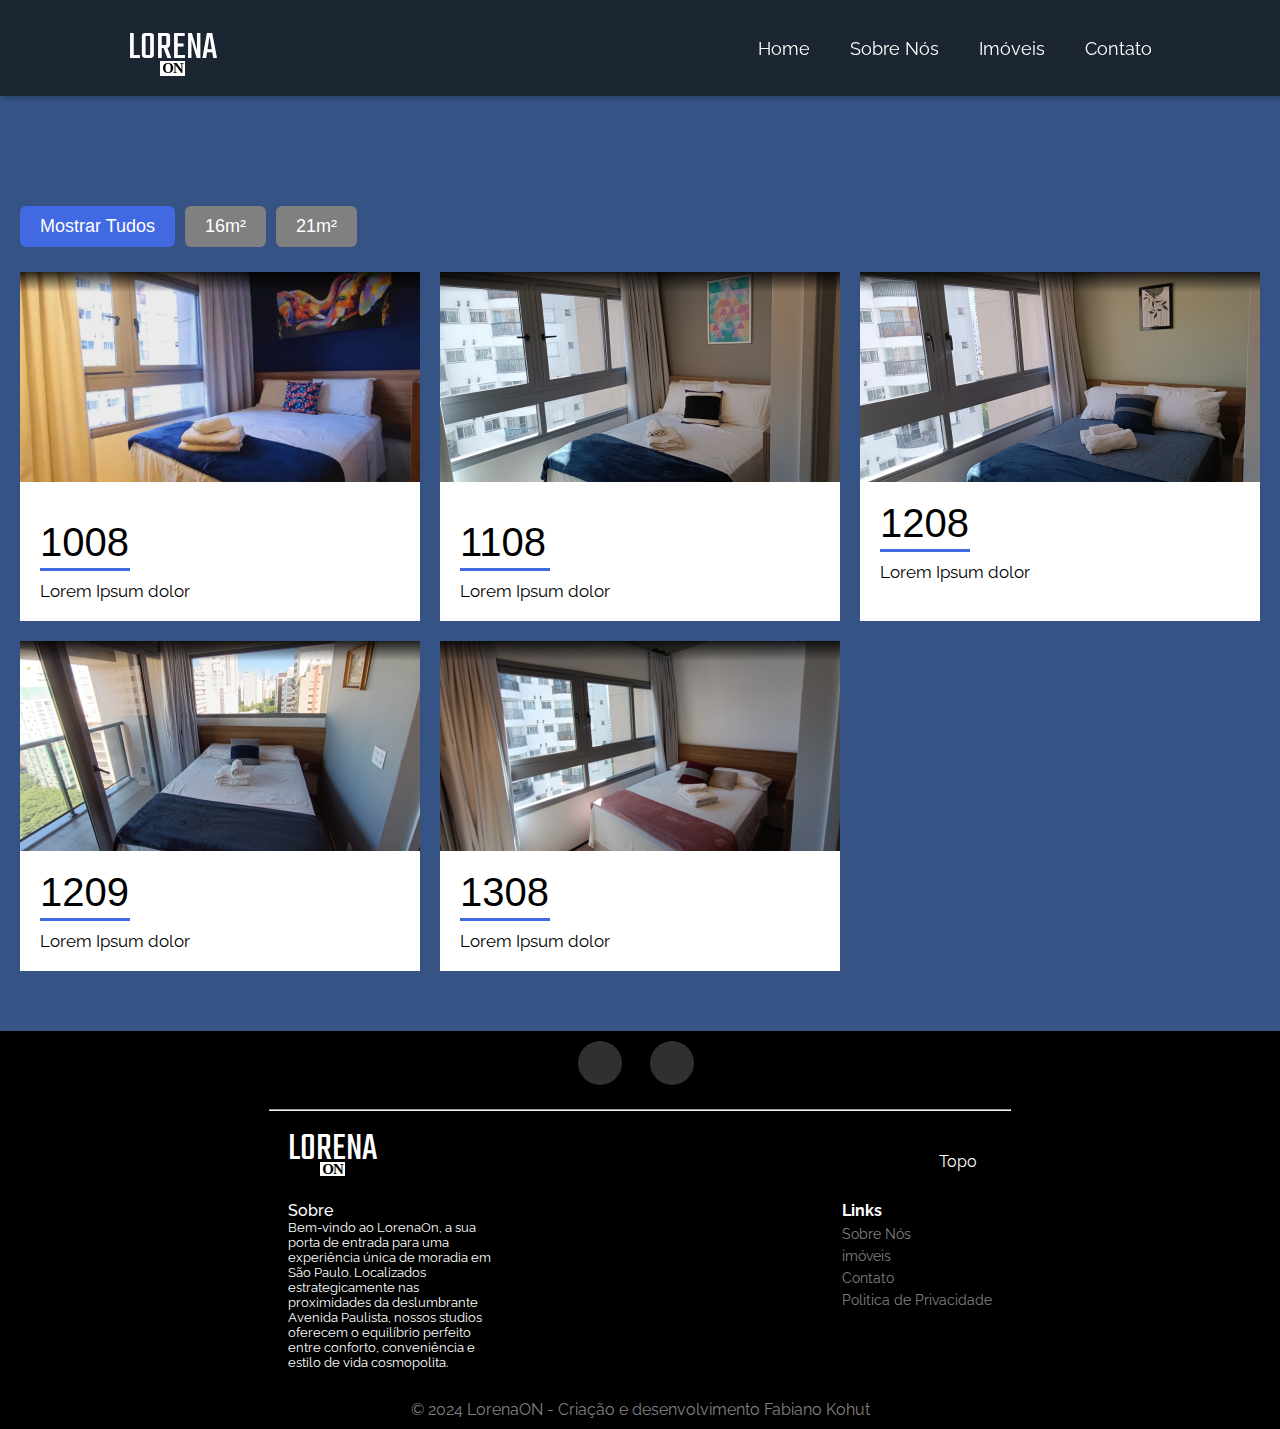
==== commit 4528559b: "Fixed images location" ====
--- a/imoveis.html
+++ b/imoveis.html
@@ -80,10 +80,21 @@
     <div class="filterable_cards">
       <div class="card-item nb">
         <div class="img-header-icons">
+          <a href="https://www.airbnb.com.br/rooms/1049912493888140260?source_impression_id=p3_1709301318_%2FmxV6ONL0ZLkELVj"><i class="fa-brands fa-airbnb"></i></a>
+          <a href="#"><i class="fa-brands fa-whatsapp"></i></a>
+        </div>
+        <a class="img-link-page" href="./Quartos/1008.html"><img class="card-img" src="./assets/images/Studios/1008/07245908-abf0-49e6-aa61-fcb6567b7985.webp"></a>
+        <div class="card_body">
+          <a href="./Quartos/1108.html"><h6 class="card_title">1008</h6></a>
+          <p class="card_text">Lorem Ipsum dolor</p>
+        </div>
+      </div>
+      <div class="card-item nb">
+        <div class="img-header-icons">
           <a href="#"><i class="fa-brands fa-airbnb"></i></a>
           <a href="#"><i class="fa-brands fa-whatsapp"></i></a>
         </div>
-        <a class="img-link-page" href="./Quartos/1108.html"><img class="card-img" src="./assets/images/Studios/1108.jpg"></a>
+        <a class="img-link-page" href="./Quartos/1108.html"><img class="card-img" src="./assets/images/Studios/1108/banner.webp"></a>
         <div class="card_body">
           <a href="./Quartos/1108.html"><h6 class="card_title">1108</h6></a>
           <p class="card_text">Lorem Ipsum dolor</p>
@@ -94,7 +105,7 @@
           <a><i class="fa-brands fa-airbnb"></i></a>
           <a><i class="fa-brands fa-whatsapp"></i></a>
         </div>
-        <a class="img-link-page" href="./Quartos/1208.html"><img class="card-img" src="./assets/images/Studios/1208.jpg"></a>
+        <a class="img-link-page" href="./Quartos/1208.html"><img class="card-img" src="./assets/images/Studios/1208/banner.webp"></a>
         <div class="card_body">
           <h6 class="card_title">1208</h6>
           <p class="card_text">Lorem Ipsum dolor</p>
@@ -105,49 +116,24 @@
           <a><i class="fa-brands fa-airbnb"></i></a>
           <a><i class="fa-brands fa-whatsapp"></i></a>
         </div>
-        <a class="img-link-page" href="./Quartos/1209.html"><img class="card-img" src="./assets/images/Studios/1209.jpg"></a>
+        <a class="img-link-page" href="./Quartos/1209.html"><img class="card-img" src="./assets/images/Studios/1209/banner.webp"></a>
         <div class="card_body">
           <h6 class="card_title">1209</h6>
           <p class="card_text">Lorem Ipsum dolor</p>
         </div>
       </div>
-      <div class="card-item #">
+      <div class="card-item nb">
         <div class="img-header-icons">
           <a><i class="fa-brands fa-airbnb"></i></a>
           <a><i class="fa-brands fa-whatsapp"></i></a>
         </div>
-        <a class="img-link-page" href="./Quartos/1109.html"><img class="card-img" src="./assets/images/blueroom.jpg"></a>
-        <div class="card_body">
-          <h6 class="card_title">1109</h6>
-          <p class="card_text">Lorem Ipsum dolor</p>
-        </div>
-      </div>
-      <div class="card-item #">
-        <div class="img-header-icons">
-          <a><i class="fa-brands fa-airbnb"></i></a>
-          <a><i class="fa-brands fa-whatsapp"></i></a>
-        </div>
-        <a class="img-link-page" href="./Quartos/1110.html"><img class="card-img" src="./assets/images/pinkroom.jpg"></a>
-        <div class="card_body">
-          <h6 class="card_title">1110</h6>
-          <p class="card_text">Lorem Ipsum dolor</p>
-        </div>
-      </div>
-      <div class="card-item wb">
-        <div class="img-header-icons">
-          <a><i class="fa-brands fa-airbnb"></i></a>
-          <a><i class="fa-brands fa-whatsapp"></i></a>
-        </div>
-        <a class="img-link-page" href="./Quartos/1101.html"><img class="card-img" src="./assets/images/white.jpg"></a>
-        <div class="card_body">
-          <h6 class="card_title">1101</h6>
-          <p class="card_text">Lorem Ipsum dolor
-          </p>
-        </div>
-      </div>
-
-
-
+        <a class="img-link-page" href="./Quartos/1109.html"><img class="card-img" src="./assets/images/Studios/1308/banner.webp"></a>
+        <div class="card_body">
+          <h6 class="card_title">1308</h6>
+          <p class="card_text">Lorem Ipsum dolor</p>
+        </div>
+      </div>
+      
     </div>
   </div>
   <div id="fsc" class="fullscreen-slider-container">
